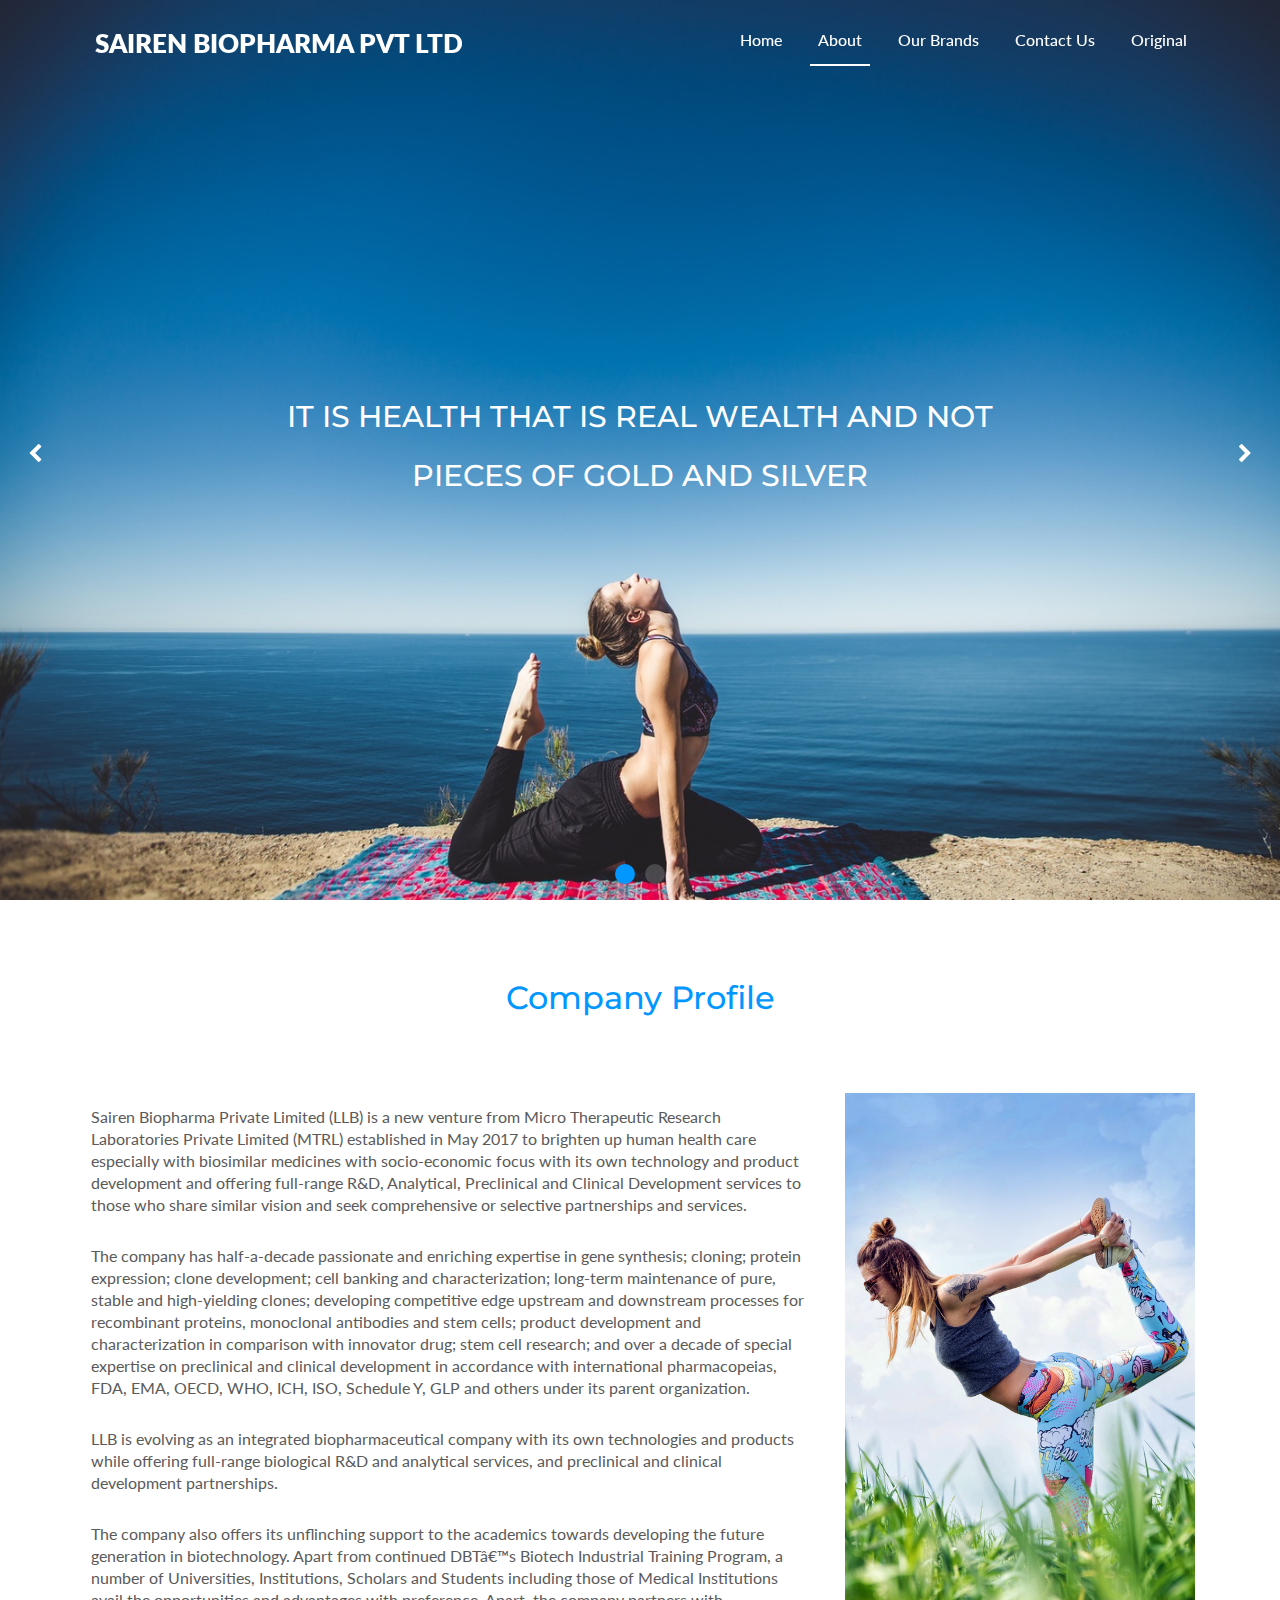
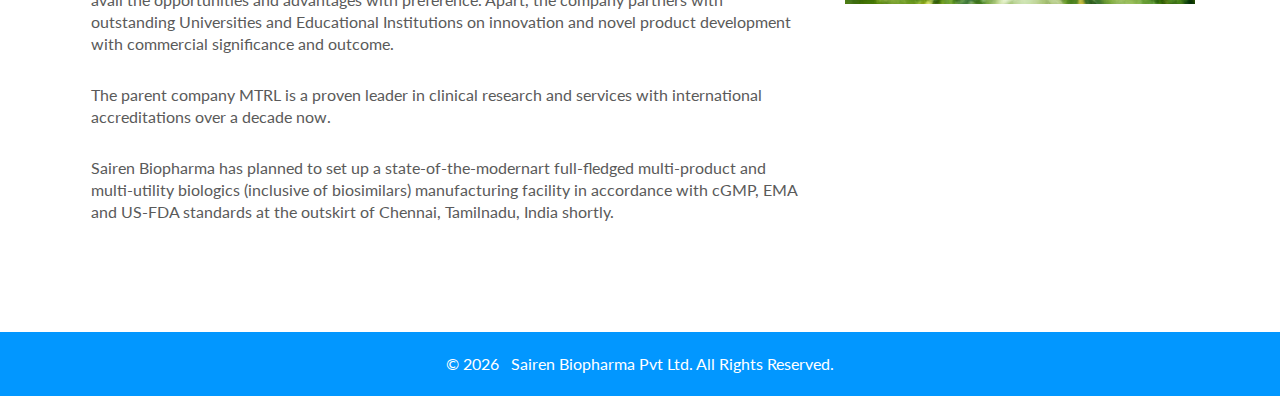
==== about.html @ 11c5c4e4 "First commit" ====
<!DOCTYPE html>
<html lang="en">

<head>
  <!-- <meta charset="utf-8">
  <meta http-equiv="X-UA-Compatible" content="IE=edge">
  <meta name="viewport" content="width=device-width, initial-scale=1, shrink-to-fit=no"> -->
  <!-- The above 3 meta tags *must* come first in the head; any other head content must come *after* these tags -->
  <!-- <meta name="description" content="">
  <meta name="author" content=""> -->
  <link rel="icon" href=" ">
  <title>Fitness - Free Bootstrap 4 Template</title>

  <!-- Bootstrap core CSS -->
  <link href="css/bootstrap.min.css" rel="stylesheet">
  <!-- Custom styles for this template -->
  <link href="css/custom.css" rel="stylesheet">

  <!-- Helper Styles -->
  <link href="css/loaders.css" rel="stylesheet">
  <link href="css/swiper.min.css" rel="stylesheet">
  <link rel="stylesheet" href="css/animate.min.css">
  <link rel="stylesheet" href="css/nivo-lightbox.css">
  <link rel="stylesheet" href="css/nivo_themes/default/default.css">
  <!-- Font Awesome Style -->
  <link href="https://maxcdn.bootstrapcdn.com/font-awesome/4.7.0/css/font-awesome.min.css" rel="stylesheet" integrity="sha384-wvfXpqpZZVQGK6TAh5PVlGOfQNHSoD2xbE+QkPxCAFlNEevoEH3Sl0sibVcOQVnN"
    crossorigin="anonymous">
</head>

<body>
  <div class="loader loader-bg">
    <div class="loader-inner ball-clip-rotate-pulse">
      <div></div>
      <div></div>
    </div>
  </div>

  <!-- Top Navigation -->
  <nav class="navbar navbar-toggleable-md mb-4 top-bar navbar-static-top sps sps--abv">
    <div class="container">
      <button class="navbar-toggler navbar-toggler-right" type="button" data-toggle="collapse" data-target="#navbarCollapse1"
        aria-controls="navbarCollapse" aria-expanded="false" aria-label="Toggle navigation">
        <span class="navbar-toggler-icon"></span>
      </button>
      <a class="navbar-brand" href="#">Sairen Biopharma Pvt Ltd
        <!-- <span>out</span> -->
      </a>
      <div class="collapse navbar-collapse" id="navbarCollapse1">
        <ul class="navbar-nav ml-auto">
          <li class="nav-item"> <a class="nav-link" href="index.html">Home <span class="sr-only">(current)</span></a>
          </li>
          <li class="nav-item active"> <a class="nav-link" href="#about">About</a> </li>
          <li class="nav-item"> <a class="nav-link" href="ourbrands.html">Our Brands</a> </li>
          <li class="nav-item"> <a class="nav-link" href="contactus.html">Contact Us</a> </li>
          <!-- <li class="nav-item"> <a class="nav-link" href="#gallery">Image Gallery</a> </li> -->
          <li class="nav-item"> <a class="nav-link" href="original.html">Original</a> </li>
        </ul>
      </div>
    </div>
  </nav>


  <!-- Swiper Silder
    ================================================== -->
  <!-- Slider main container -->
  <div class="swiper-container main-slider" id="about">
    <div class="swiper-wrapper">
      <div class="swiper-slide slider-bg-position" style="background:url('img/1.jpg')" data-hash="slide1">
        <h2>It is health that is real wealth and not pieces of gold and silver</h2>
      </div>
      <div class="swiper-slide slider-bg-position" style="background:url('img/3.jpg')" data-hash="slide2">
        <h2>Happiness is nothing more than good health and a bad memory</h2>
      </div>
    </div>
    <!-- Add Pagination -->
    <div class="swiper-pagination"></div>
    <!-- Add Navigation -->
    <div class="swiper-button-prev"><i class="fa fa-chevron-left"></i></div>
    <div class="swiper-button-next"><i class="fa fa-chevron-right"></i></div>
  </div>

  <!-- Benefits
    ================================================== -->
  <section class="service-sec" id="benefits">
    <div class="container">
      <div class="row">
        <div class="col-md-12">
          <div class="heading text-md-center text-xs-center">
            <h2>
              <!-- <small>Benefits of Exercise</small> -->
              Company Profile
            </h2>
          </div>
        </div>
        <div class="col-md-8">
          <div class="row">
            <!--  <div class="col-md-6 text-sm-center service-block"> <i class="fa fa-plus" aria-hidden="true"></i>
              <h3>Better Sleep</h3>
              <p>Never in all their history have men been able truly to conceive of the world as one: a single sphere,
                a globe, having the qualities of a globe.</p>
            </div>
            <div class="col-md-6 text-sm-center service-block"> <i class="fa fa-leaf" aria-hidden="true"></i>
              <h3>Reduces Weight</h3>
              <p>Never in all their history have men been able truly to conceive of the world as one: a single sphere,
                a globe, having the qualities of a globe.</p>
            </div>
            <div class="col-md-6 text-sm-center service-block"> <i class="fa fa-leaf" aria-hidden="true"></i>
              <h3>Improves Mood</h3>
              <p>Never in all their history have men been able truly to conceive of the world as one: a single sphere,
                a globe, having the qualities of a globe.</p>
            </div>
            <div class="col-md-6 text-sm-center service-block"> <i class="fa fa-bell" aria-hidden="true"></i>
              <h3>Boosts Energy</h3>
              <p>Never in all their history have men been able truly to conceive of the world as one: a single sphere,
                a globe, having the qualities of a globe.</p>
            </div> -->
            <p>Sairen Biopharma Private Limited (LLB) is a new venture from Micro Therapeutic Research Laboratories
              Private
              Limited (MTRL) established in May 2017 to brighten up human health care especially with biosimilar
              medicines
              with socio-economic focus with its own technology and product development and offering full-range R&D,
              Analytical, Preclinical and Clinical Development services to those who share similar vision and seek
              comprehensive or selective partnerships and services.
            </p>
            <p>
              The company has half-a-decade passionate and enriching expertise in gene synthesis; cloning; protein
              expression; clone development; cell banking and characterization; long-term maintenance of pure, stable
              and
              high-yielding clones; developing competitive edge upstream and downstream processes for recombinant
              proteins,
              monoclonal antibodies and stem cells; product development and characterization in comparison with
              innovator
              drug; stem cell research; and over a decade of special expertise on preclinical and clinical development
              in
              accordance with international pharmacopeias, FDA, EMA, OECD, WHO, ICH, ISO, Schedule Y, GLP and others
              under
              its parent organization.
            </p>
            <p>
              LLB is evolving as an integrated biopharmaceutical company with its own technologies and products while
              offering full-range biological R&D and analytical services, and preclinical and clinical development
              partnerships.
            </p>
            <p>
              The company also offers its unflinching support to the academics towards developing the future generation
              in biotechnology. Apart from continued DBT’s Biotech Industrial Training Program, a number of
              Universities, Institutions, Scholars and Students including those of Medical Institutions avail the
              opportunities and advantages with preference. Apart, the company partners with outstanding Universities
              and Educational Institutions on innovation and novel product development with commercial significance and
              outcome.
            </p>
            <p>
              The parent company MTRL is a proven leader in clinical research and services with international
              accreditations over a decade now.
            </p>
            <p>
              Sairen Biopharma has planned to set up a state-of-the-modernart full-fledged multi-product and
              multi-utility biologics (inclusive of biosimilars) manufacturing facility in accordance with cGMP, EMA
              and US-FDA standards at the outskirt of Chennai, Tamilnadu, India shortly.
            </p>
          </div>
        </div>
        <div class="col-md-4"> <img src="img/side-01.jpg" class="img-fluid" /> </div>
      </div>
      <!-- /.row -->
    </div>
  </section>

  <footer style="margin: 1% 0% 0% 0%">
    <div class="container">
      <div class="row">
        <div class="col-md-12">
          <div class="text-md-center text-xs-center">
            &copy;
            <script type="text/javascript">document.write(new Date().getFullYear());</script> <a target="_blank" rel="nofollow"
              href="#"></a> &nbsp;&nbsp;Sairen Biopharma Pvt Ltd. All Rights Reserved.
            <!-- <div class="col-sm-6 col-md-3 pull-right text-xs-right">Created with <i class="fa fa-heart"></i></div> -->
          </div>
        </div>
      </div>
    </div>
  </footer>

  <!-- Bootstrap core JavaScript
    ================================================== -->
  <!-- Placed at the end of the document so the pages load faster -->
  <script src="js/jquery.min.js"></script>
  <script src="js/bootstrap.min.js"></script>
  <script src="js/scrollPosStyler.js"></script>
  <script src="js/swiper.min.js"></script>
  <script src="js/isotope.min.js"></script>
  <script src="js/nivo-lightbox.min.js"></script>
  <script src="js/wow.min.js"></script>
  <script src="js/core.js"></script>

  <!-- IE10 viewport hack for Surface/desktop Windows 8 bug -->
  <script src="../../assets/js/ie10-viewport-bug-workaround.js"></script>
</body>

</html>
---- css/custom.css ----
@import url('https://fonts.googleapis.com/css?family=Montserrat:400,700');
@import url('https://fonts.googleapis.com/css?family=Lato:300,400,700');
/* GLOBAL STYLES
-------------------------------------------------- */
/* Padding below the footer and lighter body text */

body {
	color: #5a5a5a;
	font-family: 'Lato', sans-serif;
}
h1, h2, h3, h4, h5 {
	font-family: 'Montserrat', sans-serif;
}
.parallax-section {
	background-attachment: fixed!important;
}
.btn-capsul {
	border-radius: 30px;
}
.btn-aqua {
	background: #0297FF;
	color: #fff;
}
.btn-aqua:hover {
	background: #10629b;
	color: #fff;
}
.btn-dark-blue {
	background: #0C242E;
	color: #fff;
}
.btn-dark-blue:hover {
	background: #063d28;
	color: #fff;
}
.btn-transparent-white {
	border: 2px solid #fff;
	color: #fff;
}
.btn-transparent-white:hover, .btn-transparent-white:focus {
	background: #fff;
	color: #0297FF
}
.relative-box {
	position: relative
}
section {
	float: left;
	width: 100%;
	padding: 80px 0;
}
/* Loader
-------------------------------------------------- */

.loaders {
	width: 100%;
	box-sizing: border-box;
	display: flex;
	flex: 0 1 auto;
	flex-direction: row;
	flex-wrap: wrap;
}
.loaders .loader {
	box-sizing: border-box;
	display: flex;
	flex: 0 1 auto;
	flex-direction: column;
	flex-grow: 1;
	flex-shrink: 0;
	flex-basis: 25%;
	max-width: 25%;
	height: 200px;
	align-items: center;
	justify-content: center;
}
.loader {
	display: table;
	height: 100%;
	position: fixed;
	width: 100%;
	z-index: 1200;
}
.loader-bg {
	background: #0297FF;
}
.loader-inner {
	display: table-cell;
	text-align: center;
	vertical-align: middle;
}

.loader .ball-clip-rotate-pulse {
    left: 50%;
    position: absolute;
    top: 50%;
}
/* TOP HEADER
-------------------------------------------------- */


.navbar.top-bar {
	border-radius: 0;
	padding: 16px 0;
	z-index: 16;
}
.navbar-toggler {
	border: 1px solid #fff;
	color: #fff;
	position: absolute;
	right: 21px;
}
.sps {
	padding: 1em .5em;
	position: fixed;
	top: 0;
	left: 0;
	transition: all 0.25s ease;
	width: 100%;
}
.sps--abv {
	background-color: transparent;
	color: #000;
}
.sps--blw {
	background-color: #fff;
	color: #fff;
}
.top-bar a.navbar-brand {
	color: #fff;
	font-size: 26px;
	font-weight: 800;
	padding: 5px 0 0 10px;
	text-transform: uppercase;
}
.sps--blw.top-bar a.navbar-brand {
	/* color: #000; */
	color:  rgb(12,36,46);
}
.top-bar a.navbar-brand span {
	color: #0297ff;
}
.top-bar .nav-link {
	color: #fff;
	font-size: 16px;
	font-weight: 500;
	padding: 12px 18px;
    margin-left: 20px;
}
.sps--blw.top-bar .nav-link {
	color: #000
}
.top-bar .navbar-nav .nav-item {
	margin: 0
}

.top-bar .navbar-collapse.show .navbar-nav .nav-item {
	background: rgb(12,36,46);
}
.top-bar .nav-link:hover, .top-bar .nav-item.active a {
	color: #fff;
	border-bottom: 2px solid #fff;
	border-radius: 0;
}
.sps--blw.top-bar .nav-link:hover, .sps--blw.top-bar .nav-item.active a {
	color: #0297ff;
	border-bottom: none;
	border-radius: 0;
}
/* CUSTOMIZE THE CAROUSEL
-------------------------------------------------- */

/*Swiper*/
.swiper-container {
	width: 100%;
	height: 100vh;
}
.swiper-slide {
	text-align: center;
	font-size: 18px;
	background: #fff;
	/* Center slide text vertically */
	display: -webkit-box;
	display: -ms-flexbox;
	display: -webkit-flex;
	display: flex;
	-webkit-box-pack: center;
	-ms-flex-pack: center;
	-webkit-justify-content: center;
	justify-content: center;
	-webkit-box-align: center;
	-ms-flex-align: center;
	-webkit-align-items: center;
	align-items: center;
}
.main-slider .slider-bg-position {
	background-size: cover!important;
	background-position: center center!important;
}
.main-slider .swiper-button-prev, .main-slider .swiper-button-next {
	background-image: none!important;
	color: #fff;
	width: 50px;
	height: 50px;
	/* border: 1px solid #fff; */
	text-align: center;
	line-height: 50px;
	font-size: 20px;
}
.main-slider h2 {
	color: #fff;
	font-size: 30px;
	line-height: 59px;
	padding: 0 19%;
	text-transform: uppercase;
}
.main-slider .swiper-pagination-bullet {
	width: 20px;
	height: 20px;
	background: rgba(255,255,255,0.9)
}
.main-slider .swiper-pagination-bullet-active {
	background: #0297ff
}
/* SERVICE SECTION
-------------------------------------------------- */

.service-sec .heading {
	float: left;
	width: 100%;
	margin-bottom: 70px;
}
.service-sec h2 {
	display: block;
	text-transform: capitalize;
	/* font-weight: 600; */
	color: #0297FF;
	font-size: 32px;
}
.service-sec h2 small {
	color: #222;
	display: block;
	font-size: 22px;
	margin-bottom: 18px;
}
.service-sec i {
	border: 1px solid #0297FF;
	border-radius: 2px;
	font-size: 25px;
	padding: 12px 0;
	width: 52px;
	color: #0297FF;
	margin-bottom: 20px
}
.service-sec h3 {
	font-size: 23px;
	font-weight: 600;
}
.service-sec p {
	line-height: 22px;
	margin-top: 13px;
	padding: 0 21px;
}
.service-sec .service-block {
	margin-top: 30px;
    text-align: center;
}
/* ABOUT SECTION
-------------------------------------------------- */
.about-sec {
	background: url('../img/para-01.jpg') no-repeat center center;
	background-size: cover;
	color: #fff;
	position: relative;
}
.about-sec:before {
	content: ' ';
	position: absolute;
	width: 100%;
	height: 100%;
	background: rgba(22,122,192,0.8);
	top: 0;
	left: 0
}
.about-sec h2 {
	font-size: 55px;
	font-weight: 800;
	margin-top: 25%;
}
.about-sec h2 small {
	display: block;
	font-size: 24px;
	margin-bottom: 15px;
	padding-left: 10px;
}
.about-sec p {
	font-size: 16px;
}
/* BLOG SECTION
-------------------------------------------------- */
.blog-sec .blog-box {
	text-align: center;
}
.blog-sec .heading {
	float: left;
	width: 100%;
	margin-bottom: 70px;
}
.blog-sec h2 {
	display: block;
	text-transform: capitalize;
	font-weight: 600;
	color: #0297FF;
	font-size: 32px;
}
.blog-sec h2 small {
	color: #222;
	display: block;
	font-size: 22px;
	margin-bottom: 18px;
}
.blog-sec h3 small {
	display: block;
	color: #0297FF;
	margin-bottom: 15px;
}
.blog-sec h3 a {
	color: #333;
	font-size: 22px;
}
.blog-sec h3 a:hover {
	color: #0297FF;
	text-decoration: none;
}
.blog-sec .blog-image-block {
	margin-bottom: 40px;
}
.blog-sec .blog-image-block img {
	border-radius: 5px;
}
/*-------------- Video section  --------------*/
.video-sec {
	background: url('../img/video-bg.jpg') 50% 0 repeat-y fixed;
	-webkit-background-size: cover;
	background-size: cover;
	background-position: center center;
	text-align: center;
	position: relative;
	color: #fff;
}
.video-sec .overlay {
	background: rgba(03,03,03,0.6);
	width: 100%;
	height: 100%;
	position: absolute;
	top: 0;
}
.video-sec h2 {
	color: #ffffff;
	padding-top: 20px;
	padding-bottom: 16px;
}
.video-sec small {
	color: #fff;
	display: block;
	margin-top: 10px;
	font-family: 'Lato', sans-serif;
	font-size: 18px;
}
.video-sec .fa {
	position: relative;
	border: 2px solid #ffffff;
	border-radius: 100px;
	color: #ffffff;
	font-size: 28px;
	width: 80px;
	height: 80px;
	line-height: 80px;
	text-align: center;
	vertical-align: middle;
	margin-top: 22px;
}
/*-------------- Gallery section  --------------*/

.gallery-sec .heading {
	float: left;
	width: 100%;
	margin-bottom: 40px;
}
.gallery-sec h2 {
	display: block;
	text-transform: capitalize;
	font-weight: 600;
	color: #0297FF;
	font-size: 32px;
}
.gallery-sec h2 small {
	color: #222;
	display: block;<p>
            <a href="#" class="btn btn-transparent-white btn-capsul fa fa-facebook">
            </a>
            <a href="#" class="btn btn-transparent-white btn-capsul fa fa-whatsapp">
            </a>
            <a href="#" class="btn btn-transparent-white btn-capsul fa fa-twitter">
            </a>
            <a href="#" class="btn btn-transparent-white btn-capsul fa fa-google-plus">
            </a>
            <a href="#" class="btn btn-transparent-white btn-capsul fa fa-instagram">
            </a>
          </p>
	font-size: 22px<p>
            <a href="#" class="btn btn-transparent-white btn-capsul fa fa-facebook">
            </a>
            <a href="#" class="btn btn-transparent-white btn-capsul fa fa-whatsapp">
            </a>
            <a href="#" class="btn btn-transparent-white btn-capsul fa fa-twitter">
            </a>
            <a href="#" class="btn btn-transparent-white btn-capsul fa fa-google-plus">
            </a>
            <a href="#" class="btn btn-transparent-white btn-capsul fa fa-instagram">
            </a>
          </p>
	margin-bottom: <p>
            <a href="#" class="btn btn-transparent-white btn-capsul fa fa-facebook">
            </a>
            <a href="#" class="btn btn-transparent-white btn-capsul fa fa-whatsapp">
            </a>
            <a href="#" class="btn btn-transparent-white btn-capsul fa fa-twitter">
            </a>
            <a href="#" class="btn btn-transparent-white btn-capsul fa fa-google-plus">
            </a>
            <a href="#" class="btn btn-transparent-white btn-capsul fa fa-instagram">
            </a>
          </p>
}
.gallery-sec .galle<p>
            <a href="#" class="btn btn-transparent-white btn-capsul fa fa-facebook">
            </a>
            <a href="#" class="btn btn-transparent-white btn-capsul fa fa-whatsapp">
            </a>
            <a href="#" class="btn btn-transparent-white btn-capsul fa fa-twitter">
            </a>
            <a href="#" class="btn btn-transparent-white btn-capsul fa fa-google-plus">
            </a>
            <a href="#" class="btn btn-transparent-white btn-capsul fa fa-instagram">
            </a>
          </p>
	position: relat<p>
            <a href="#" class="btn btn-transparent-white btn-capsul fa fa-facebook">
            </a>
            <a href="#" class="btn btn-transparent-white btn-capsul fa fa-whatsapp">
            </a>
            <a href="#" class="btn btn-transparent-white btn-capsul fa fa-twitter">
            </a>
            <a href="#" class="btn btn-transparent-white btn-capsul fa fa-google-plus">
            </a>
            <a href="#" class="btn btn-transparent-white btn-capsul fa fa-instagram">
            </a>
          </p>
	overflow: hidde<p>
            <a href="#" class="btn btn-transparent-white btn-capsul fa fa-facebook">
            </a>
            <a href="#" class="btn btn-transparent-white btn-capsul fa fa-whatsapp">
            </a>
            <a href="#" class="btn btn-transparent-white btn-capsul fa fa-twitter">
            </a>
            <a href="#" class="btn btn-transparent-white btn-capsul fa fa-google-plus">
            </a>
            <a href="#" class="btn btn-transparent-white btn-capsul fa fa-instagram">
            </a>
          </p>
	margin: 0;
}
.gallery-sec .galle<p>
            <a href="#" class="btn btn-transparent-white btn-capsul fa fa-facebook">
            </a>
            <a href="#" class="btn btn-transparent-white btn-capsul fa fa-whatsapp">
            </a>
            <a href="#" class="btn btn-transparent-white btn-capsul fa fa-twitter">
            </a>
            <a href="#" class="btn btn-transparent-white btn-capsul fa fa-google-plus">
            </a>
            <a href="#" class="btn btn-transparent-white btn-capsul fa fa-instagram">
            </a>
          </p>
	background: #02<p>
            <a href="#" class="btn btn-transparent-white btn-capsul fa fa-facebook">
            </a>
            <a href="#" class="btn btn-transparent-white btn-capsul fa fa-whatsapp">
            </a>
            <a href="#" class="btn btn-transparent-white btn-capsul fa fa-twitter">
            </a>
            <a href="#" class="btn btn-transparent-white btn-capsul fa fa-google-plus">
            </a>
            <a href="#" class="btn btn-transparent-white btn-capsul fa fa-instagram">
            </a>
          </p>
	position: absol<p>
            <a href="#" class="btn btn-transparent-white btn-capsul fa fa-facebook">
            </a>
            <a href="#" class="btn btn-transparent-white btn-capsul fa fa-whatsapp">
            </a>
            <a href="#" class="btn btn-transparent-white btn-capsul fa fa-twitter">
            </a>
            <a href="#" class="btn btn-transparent-white btn-capsul fa fa-google-plus">
            </a>
            <a href="#" class="btn btn-transparent-white btn-capsul fa fa-instagram">
            </a>
          </p>
	top: 0;
	right: 0;
	bottom: 0;
	left: 0;
	width: 100%;
	height: 100%;
	opacity: 0;
	-webkit-transit<p>
            <a href="#" class="btn btn-transparent-white btn-capsul fa fa-facebook">
            </a>
            <a href="#" class="btn btn-transparent-white btn-capsul fa fa-whatsapp">
            </a>
            <a href="#" class="btn btn-transparent-white btn-capsul fa fa-twitter">
            </a>
            <a href="#" class="btn btn-transparent-white btn-capsul fa fa-google-plus">
            </a>
            <a href="#" class="btn btn-transparent-white btn-capsul fa fa-instagram">
            </a>
          </p>
	transition: all 0.4s ease-in-out;
}
.gallery-sec .gallery-thumb:hover .gallery-overlay {
	opacity: 0.9;
}
.gallery-sec .gallery-thumb .gallery-overlay .gallery-item {
	text-align: center;
	position: absolute;
	top: 50%;
	left: 50%;
	-webkit-transform: translate(-50%, -50%);
	-ms-transform: translate(-50%, -50%);
	transform: translate(-50%, -50%);
}
.gallery-sec .gallery-thumb .fa {
	background: #ffffff;
	border-radius: 100%;
	font-size: 24px;
	color: #222;
	width: 60px;
	height: 60px;
	line-height: 60px;
	text-align: center;
	vertical-align: middle;
}
/*--------------filter css--------------*/
.filter-wrapper {
	width: 100%;
	margin-bottom: 42px;
	overflow: hidden;
}
.filter-wrapper li {
	display: inline-block;
	margin: 4px;
}
.filter-wrapper li a {
	color: #222;
	font-size: 18px;
	font-weight: 600;
	padding: 8px 17px;
	margin-right: 2px;
	margin-left: 2px;
	display: block;
	text-decoration: none;
	-webkit-transition: all 0.5s ease-in-out;
	transition: all 0.5s ease-in-out;
	border-bottom: 2px solid #fff;
}
.filter-wrapper li a:hover, .filter-wrapper li a:focus {
	color: #0297FF;
	border-bottom: 2px solid #0297FF;
}
/*--------------isotope box css--------------*/
.iso-box-section {
	width: 100%;
}
.iso-box-wrapper {
	width: 100%;
	padding: 0;
	clear: both;
	position: relative;
}
.iso-box {
	position: relative;
	min-height: 50px;
	float: left;
	overflow: hidden;
	margin-bottom: 30px;
}
.iso-box > a {
	display: block;
	width: 100%;
	height: 100%;
	overflow: hidden;
}
.fluid-img {
	width: 100%;
	display: block;
}
/* CALL TO ACTION
-------------------------------------------------- */
.cta-block {
	background: url("../img/cta-bg.jpg") repeat;
	padding: 30px 0;
	color: #fff;
	text-transform: capitalize
}
.cta-block h4 {
	margin-bottom: 10px;
	font-weight: 700;
	font-size: 28px;
}
.cta-block p {
	margin-bottom: 0;
	font-size: 18px;
}
/* ABOUT SECTION
-------------------------------------------------- */

.about-home-block h2 {
	color: #4c4c4c;
	font-size: 38px;
	margin: 35px 0 10px;
	text-transform: capitalize;
}
.about-home-block h2 small {
	color: #01BF86;
	display: block;
	text-transform: uppercase;
	font-size: 28px;
}
.about-home-block .lead {
	font-size: 18px;
	line-height: 28px;
}
/* PRICE SECTION
-------------------------------------------------- */

.price-sec h2 {
	color: #4c4c4c;
	font-weight: 600;
	text-transform: capitalize;
	text-align: center;
}
.price-sec h2 small {
	color: #01BF86;
	display: block;
	line-height: 27px;
	margin-top: 10px;
}
.price-sec .plan-block {
	border: 2px solid #01BF86;
	color: #01BF86;
	float: left;
	padding: 60px 0;
	text-align: center;
	width: 100%;
	margin-top: 90px;
	border-radius: 10px;
}
.price-sec .plan-block.middle {
	margin-top: 70px;
	padding: 80px 0
}
.price-sec .plan-block .heading, .price-sec .plan-block .heading > span, .price-sec .plan-block .detail-sec {
	float: left;
	width: 100%;
}
.price-sec .plan-block .detail-sec ul {
	padding: 0;
	list-style: none;
}
.price-sec .heading .price {
	font-size: 36px;
	font-weight: 700;
	background: #01bf86 none repeat scroll 0 0;
	color: #fff;
}
.price-sec .heading .price b {
	font-weight: 400;
}
.price-sec .heading .plan-type {
	font-size: 24px;
	font-weight: 600;
	text-transform: uppercase;
}
.price-sec .heading .duration {
	margin: 5px 0 20px;
}
.price-sec .plan-block .detail-sec ul {
	list-style: outside none none;
	margin: 0 auto 50px;
	padding: 0;
	text-align: left;
	width: 50%;
}
.price-sec .plan-block .detail-sec li {
	font-size: 18px;
	margin: 20px 0;
	text-align: center
}
.price-sec .plan-block .detail-sec i {
	margin-right: 10px;
	margin-top: 3px;
}
.price-sec .btn {
	padding-left: 50px;
	padding-right: 50px;
}
/* QA SECTION
-------------------------------------------------- */
.qa-section {
	background: url(../img/section-bg-white.jpg) no-repeat 0 bottom #f5f5f5;
	background-size: cover;
}
.qa-section h2 {
	color: #4c4c4c;
	font-weight: 600;
	text-transform: capitalize;
	text-align: center;
	margin-bottom: 50px;
}
.qa-section h2 small {
	color: #01BF86;
	display: block;
	line-height: 27px;
	margin-top: 10px;
}
.qa-section .card-header h5 a.collapsed {
	color: #01BF86;
}
.qa-section .card-header h5 a {
	color: #01BF86;
	;
	font-weight: 500;
	font-size: 25px;
}
.qa-section .card-header h5 a:hover, .qa-section .card-header h5 a:focus {
	text-decoration: none;
}
.qa-section .card-header {
	background: #0C242E
}
/* TESTIMONIAL SECTION
-------------------------------------------------- */

.testimonial-sec {
	background: #01BF86;
}
.testimonial-sec h2 {
	display: block;
	text-transform: capitalize;
	font-weight: 600;
	color: #fff;
	margin-bottom: 50px;
}
.testimonial-sec h2 small {
	display: block;
	font-size: 24px;
	margin-top: 10px;
}
.testimonial-sec .card {
	background: #fff;
	border: none;
	padding-top: 30px;
	border-radius: 16px;
	box-shadow: 4px 4px 0 rgba(0, 0, 0, 0.2);
}
.testimonial-sec .card img {
	border-radius: 50%;
	width: 150px;
	border: 7px solid #01BF86
}
.testimonial-sec .card h3 {
	color: #01BF86
}
.testimonial-sec .card h3 small {
	display: block;
	font-family: 'Source Sans Pro', sans-serif;
	text-transform: uppercase;
	color: #4c4c4c;
	font-size: 17px;
	margin-top: 5px;
}
.testimonial-sec .card .card-text {
	font-style: italic;
	padding: 0 20px
}
/* CONTACT SECTION
-------------------------------------------------- */
.contact-sec {
	background: url(../img/contact-bg.jpg) no-repeat 0 bottom;
	background-size: cover;
}
.contact-sec h2 {
	color: #fff;
	font-weight: 600;
	text-transform: capitalize;
	text-align: center;
	margin-bottom: 50px;
}
.contact-sec h2 small {
	color: #fff;
	display: block;
	line-height: 27px;
	margin-top: 10px;
}
.contact-sec label {
	color: #fff;
}
.contact-sec input[type="text"], .contact-sec input[type="email"] {
	border-radius: 0px;
}
.contact-sec textarea {
	border-radius: 0;
	height: 50px;
}
.contact-sec .action-block {
	margin-top: 40px;
}
.contact-sec .action-block a.btn {
	padding-left: 35px;
	padding-right: 35px;
	text-transform: uppercase;
	font-weight: 600
}
.contact-sec .form-control {
	background: transparent;
	border-bottom: 1px solid #fff;
	border-top: none;
	border-left: none;
	border-right: none;
	color: #fff;
	padding-left: 0
}
footer {
	float: left;
	background: #0297FF;
	width: 100%;
	color: #fff;
	padding: 20px 0
}
footer ul {
	list-style: none;
	padding-left: 0
}
footer h2 {
	font-size: 20px;
	font-weight: 600;
}
footer li a {
	color: #fff;
	float: left;
	padding-bottom: 15px;
	width: 100%;
}
footer .copy-footer {
	border-top: 1px solid #fff;
	padding-top: 20px;
	margin-top: 10px;
}


/* RESPONSIVE CSS
-------------------------------------------------- */

@media (min-width: 40em) {
/* Bump up size of carousel content */
.carousel-caption p {
	margin-bottom: 1.25rem;
	line-height: 1.4;
}
.featurette-heading {
	font-size: 50px;
}
}
 @media (min-width: 62em) {
.featurette-heading {
	margin-top: 7rem;
}
}
 @media (max-width: 767px) {
.carousel-caption {
	top: 25%
}
.carousel {
	height: 100vh
}
.carousel-caption h1 {
	font-size: 29px;
}
.top-bar .navbar-nav {
	width: 100%;
	background: #0C242E;
	margin-top: 20px;
}
.collapsing {
	transition-duration: 0s;
	overflow: none;
}
.carousel-caption {
	top: 20%
}
.carousel {
	height: 100vh
}
}
 @media (max-width: 543px) {
.carousel-caption {
	left: 2%;
	top: 25%;
	width: 96%;
}
     .main-slider h2 {
    color: #fff;
    font-size: 25px;
         line-height: 39px;}
}


/* custome */
.socialicon {
	padding: 1px
}
.socialicon .socialcircle{
	padding: 15px;
	font-size: 20px;
	width: 30px;
	text-align: center;
  text-decoration: none;
  margin: 5px 2px;
  border-radius: 50%;
  border: 2px solid #fff;
  color: #fff;
}
/* .socialicon {
} */
.socialicon:hover, .socialicon:focus {
	background: #fff;
	color: #0297FF
}
---- css/loaders.css ----
/**
 * Copyright (c) 2016 Connor Atherton
 *
 * All animations must live in their own file
 * in the animations directory and be included
 * here.
 *
 */
/**
 * Styles shared by multiple animations
 */
/**
 * Dots
 */
@-webkit-keyframes scale {
  0% {
    -webkit-transform: scale(1);
            transform: scale(1);
    opacity: 1; }
  45% {
    -webkit-transform: scale(0.1);
            transform: scale(0.1);
    opacity: 0.7; }
  80% {
    -webkit-transform: scale(1);
            transform: scale(1);
    opacity: 1; } }
@keyframes scale {
  0% {
    -webkit-transform: scale(1);
            transform: scale(1);
    opacity: 1; }
  45% {
    -webkit-transform: scale(0.1);
            transform: scale(0.1);
    opacity: 0.7; }
  80% {
    -webkit-transform: scale(1);
            transform: scale(1);
    opacity: 1; } }

.ball-pulse > div:nth-child(1) {
  -webkit-animation: scale 0.75s -0.24s infinite cubic-bezier(0.2, 0.68, 0.18, 1.08);
          animation: scale 0.75s -0.24s infinite cubic-bezier(0.2, 0.68, 0.18, 1.08); }

.ball-pulse > div:nth-child(2) {
  -webkit-animation: scale 0.75s -0.12s infinite cubic-bezier(0.2, 0.68, 0.18, 1.08);
          animation: scale 0.75s -0.12s infinite cubic-bezier(0.2, 0.68, 0.18, 1.08); }

.ball-pulse > div:nth-child(3) {
  -webkit-animation: scale 0.75s 0s infinite cubic-bezier(0.2, 0.68, 0.18, 1.08);
          animation: scale 0.75s 0s infinite cubic-bezier(0.2, 0.68, 0.18, 1.08); }

.ball-pulse > div {
  background-color: #74D400;
  width: 15px;
  height: 15px;
  border-radius: 100%;
  margin: 2px;
  -webkit-animation-fill-mode: both;
          animation-fill-mode: both;
  display: inline-block; }

@-webkit-keyframes ball-pulse-sync {
  33% {
    -webkit-transform: translateY(10px);
            transform: translateY(10px); }
  66% {
    -webkit-transform: translateY(-10px);
            transform: translateY(-10px); }
  100% {
    -webkit-transform: translateY(0);
            transform: translateY(0); } }

@keyframes ball-pulse-sync {
  33% {
    -webkit-transform: translateY(10px);
            transform: translateY(10px); }
  66% {
    -webkit-transform: translateY(-10px);
            transform: translateY(-10px); }
  100% {
    -webkit-transform: translateY(0);
            transform: translateY(0); } }

.ball-pulse-sync > div:nth-child(1) {
  -webkit-animation: ball-pulse-sync 0.6s -0.14s infinite ease-in-out;
          animation: ball-pulse-sync 0.6s -0.14s infinite ease-in-out; }

.ball-pulse-sync > div:nth-child(2) {
  -webkit-animation: ball-pulse-sync 0.6s -0.07s infinite ease-in-out;
          animation: ball-pulse-sync 0.6s -0.07s infinite ease-in-out; }

.ball-pulse-sync > div:nth-child(3) {
  -webkit-animation: ball-pulse-sync 0.6s 0s infinite ease-in-out;
          animation: ball-pulse-sync 0.6s 0s infinite ease-in-out; }

.ball-pulse-sync > div {
  background-color: #fff;
  width: 15px;
  height: 15px;
  border-radius: 100%;
  margin: 2px;
  -webkit-animation-fill-mode: both;
          animation-fill-mode: both;
  display: inline-block; }

@-webkit-keyframes ball-scale {
  0% {
    -webkit-transform: scale(0);
            transform: scale(0); }
  100% {
    -webkit-transform: scale(1);
            transform: scale(1);
    opacity: 0; } }

@keyframes ball-scale {
  0% {
    -webkit-transform: scale(0);
            transform: scale(0); }
  100% {
    -webkit-transform: scale(1);
            transform: scale(1);
    opacity: 0; } }

.ball-scale > div {
  background-color: #fff;
  width: 15px;
  height: 15px;
  border-radius: 100%;
  margin: 2px;
  -webkit-animation-fill-mode: both;
          animation-fill-mode: both;
  display: inline-block;
  height: 60px;
  width: 60px;
  -webkit-animation: ball-scale 1s 0s ease-in-out infinite;
          animation: ball-scale 1s 0s ease-in-out infinite; }

@keyframes ball-scale {
  0% {
    -webkit-transform: scale(0);
            transform: scale(0); }
  100% {
    -webkit-transform: scale(1);
            transform: scale(1);
    opacity: 0; } }

.ball-scale > div {
  background-color: #fff;
  width: 15px;
  height: 15px;
  border-radius: 100%;
  margin: 2px;
  -webkit-animation-fill-mode: both;
          animation-fill-mode: both;
  display: inline-block;
  height: 60px;
  width: 60px;
  -webkit-animation: ball-scale 1s 0s ease-in-out infinite;
          animation: ball-scale 1s 0s ease-in-out infinite; }

.ball-scale-random {
  width: 37px;
  height: 40px; }
  .ball-scale-random > div {
    background-color: #fff;
    width: 15px;
    height: 15px;
    border-radius: 100%;
    margin: 2px;
    -webkit-animation-fill-mode: both;
            animation-fill-mode: both;
    position: absolute;
    display: inline-block;
    height: 30px;
    width: 30px;
    -webkit-animation: ball-scale 1s 0s ease-in-out infinite;
            animation: ball-scale 1s 0s ease-in-out infinite; }
    .ball-scale-random > div:nth-child(1) {
      margin-left: -7px;
      -webkit-animation: ball-scale 1s 0.2s ease-in-out infinite;
              animation: ball-scale 1s 0.2s ease-in-out infinite; }
    .ball-scale-random > div:nth-child(3) {
      margin-left: -2px;
      margin-top: 9px;
      -webkit-animation: ball-scale 1s 0.5s ease-in-out infinite;
              animation: ball-scale 1s 0.5s ease-in-out infinite; }

@-webkit-keyframes rotate {
  0% {
    -webkit-transform: rotate(0deg);
            transform: rotate(0deg); }
  50% {
    -webkit-transform: rotate(180deg);
            transform: rotate(180deg); }
  100% {
    -webkit-transform: rotate(360deg);
            transform: rotate(360deg); } }

@keyframes rotate {
  0% {
    -webkit-transform: rotate(0deg);
            transform: rotate(0deg); }
  50% {
    -webkit-transform: rotate(180deg);
            transform: rotate(180deg); }
  100% {
    -webkit-transform: rotate(360deg);
            transform: rotate(360deg); } }

.ball-rotate {
  position: relative; }
  .ball-rotate > div {
    background-color: #fff;
    width: 15px;
    height: 15px;
    border-radius: 100%;
    margin: 2px;
    -webkit-animation-fill-mode: both;
            animation-fill-mode: both;
    position: relative; }
    .ball-rotate > div:first-child {
      -webkit-animation: rotate 1s 0s cubic-bezier(0.7, -0.13, 0.22, 0.86) infinite;
              animation: rotate 1s 0s cubic-bezier(0.7, -0.13, 0.22, 0.86) infinite; }
    .ball-rotate > div:before, .ball-rotate > div:after {
      background-color: #fff;
      width: 15px;
      height: 15px;
      border-radius: 100%;
      margin: 2px;
      content: "";
      position: absolute;
      opacity: 0.8; }
    .ball-rotate > div:before {
      top: 0px;
      left: -28px; }
    .ball-rotate > div:after {
      top: 0px;
      left: 25px; }

@keyframes rotate {
  0% {
    -webkit-transform: rotate(0deg) scale(1);
            transform: rotate(0deg) scale(1); }
  50% {
    -webkit-transform: rotate(180deg) scale(0.6);
            transform: rotate(180deg) scale(0.6); }
  100% {
    -webkit-transform: rotate(360deg) scale(1);
            transform: rotate(360deg) scale(1); } }

.ball-clip-rotate > div {
  background-color: #fff;
  width: 15px;
  height: 15px;
  border-radius: 100%;
  margin: 2px;
  -webkit-animation-fill-mode: both;
          animation-fill-mode: both;
  border: 2px solid #fff;
  border-bottom-color: transparent;
  height: 25px;
  width: 25px;
  background: transparent !important;
  display: inline-block;
  -webkit-animation: rotate 0.75s 0s linear infinite;
          animation: rotate 0.75s 0s linear infinite; }

@keyframes rotate {
  0% {
    -webkit-transform: rotate(0deg) scale(1);
            transform: rotate(0deg) scale(1); }
  50% {
    -webkit-transform: rotate(180deg) scale(0.6);
            transform: rotate(180deg) scale(0.6); }
  100% {
    -webkit-transform: rotate(360deg) scale(1);
            transform: rotate(360deg) scale(1); } }

@keyframes scale {
  30% {
    -webkit-transform: scale(0.3);
            transform: scale(0.3); }
  100% {
    -webkit-transform: scale(1);
            transform: scale(1); } }

.ball-clip-rotate-pulse {
  position: relative;
  -webkit-transform: translateY(-15px);
      -ms-transform: translateY(-15px);
          transform: translateY(-15px); }
  .ball-clip-rotate-pulse > div {
    -webkit-animation-fill-mode: both;
            animation-fill-mode: both;
    position: absolute;
    top: 0px;
    left: 0px;
    border-radius: 100%; }
    .ball-clip-rotate-pulse > div:first-child {
      background: #fff;
      height: 16px;
      width: 16px;
      top: 7px;
      left: -7px;
      -webkit-animation: scale 1s 0s cubic-bezier(0.09, 0.57, 0.49, 0.9) infinite;
              animation: scale 1s 0s cubic-bezier(0.09, 0.57, 0.49, 0.9) infinite; }
    .ball-clip-rotate-pulse > div:last-child {
      position: absolute;
      border: 2px solid #fff;
      width: 30px;
      height: 30px;
      left: -16px;
      top: -2px;
      background: transparent;
      border: 2px solid;
      border-color: #fff transparent #fff transparent;
      -webkit-animation: rotate 1s 0s cubic-bezier(0.09, 0.57, 0.49, 0.9) infinite;
              animation: rotate 1s 0s cubic-bezier(0.09, 0.57, 0.49, 0.9) infinite;
      -webkit-animation-duration: 1s;
              animation-duration: 1s; }

@keyframes rotate {
  0% {
    -webkit-transform: rotate(0deg) scale(1);
            transform: rotate(0deg) scale(1); }
  50% {
    -webkit-transform: rotate(180deg) scale(0.6);
            transform: rotate(180deg) scale(0.6); }
  100% {
    -webkit-transform: rotate(360deg) scale(1);
            transform: rotate(360deg) scale(1); } }

.ball-clip-rotate-multiple {
  position: relative; }
  .ball-clip-rotate-multiple > div {
    -webkit-animation-fill-mode: both;
            animation-fill-mode: both;
    position: absolute;
    left: -20px;
    top: -20px;
    border: 2px solid #fff;
    border-bottom-color: transparent;
    border-top-color: transparent;
    border-radius: 100%;
    height: 35px;
    width: 35px;
    -webkit-animation: rotate 1s 0s ease-in-out infinite;
            animation: rotate 1s 0s ease-in-out infinite; }
    .ball-clip-rotate-multiple > div:last-child {
      display: inline-block;
      top: -10px;
      left: -10px;
      width: 15px;
      height: 15px;
      -webkit-animation-duration: 0.5s;
              animation-duration: 0.5s;
      border-color: #fff transparent #fff transparent;
      -webkit-animation-direction: reverse;
              animation-direction: reverse; }

@-webkit-keyframes ball-scale-ripple {
  0% {
    -webkit-transform: scale(0.1);
            transform: scale(0.1);
    opacity: 1; }
  70% {
    -webkit-transform: scale(1);
            transform: scale(1);
    opacity: 0.7; }
  100% {
    opacity: 0.0; } }

@keyframes ball-scale-ripple {
  0% {
    -webkit-transform: scale(0.1);
            transform: scale(0.1);
    opacity: 1; }
  70% {
    -webkit-transform: scale(1);
            transform: scale(1);
    opacity: 0.7; }
  100% {
    opacity: 0.0; } }

.ball-scale-ripple > div {
  -webkit-animation-fill-mode: both;
          animation-fill-mode: both;
  height: 50px;
  width: 50px;
  border-radius: 100%;
  border: 2px solid #fff;
  -webkit-animation: ball-scale-ripple 1s 0s infinite cubic-bezier(0.21, 0.53, 0.56, 0.8);
          animation: ball-scale-ripple 1s 0s infinite cubic-bezier(0.21, 0.53, 0.56, 0.8); }

@-webkit-keyframes ball-scale-ripple-multiple {
  0% {
    -webkit-transform: scale(0.1);
            transform: scale(0.1);
    opacity: 1; }
  70% {
    -webkit-transform: scale(1);
            transform: scale(1);
    opacity: 0.7; }
  100% {
    opacity: 0.0; } }

@keyframes ball-scale-ripple-multiple {
  0% {
    -webkit-transform: scale(0.1);
            transform: scale(0.1);
    opacity: 1; }
  70% {
    -webkit-transform: scale(1);
            transform: scale(1);
    opacity: 0.7; }
  100% {
    opacity: 0.0; } }

.ball-scale-ripple-multiple {
  position: relative;
  -webkit-transform: translateY(-25px);
      -ms-transform: translateY(-25px);
          transform: translateY(-25px); }
  .ball-scale-ripple-multiple > div:nth-child(0) {
    -webkit-animation-delay: -0.8s;
            animation-delay: -0.8s; }
  .ball-scale-ripple-multiple > div:nth-child(1) {
    -webkit-animation-delay: -0.6s;
            animation-delay: -0.6s; }
  .ball-scale-ripple-multiple > div:nth-child(2) {
    -webkit-animation-delay: -0.4s;
            animation-delay: -0.4s; }
  .ball-scale-ripple-multiple > div:nth-child(3) {
    -webkit-animation-delay: -0.2s;
            animation-delay: -0.2s; }
  .ball-scale-ripple-multiple > div {
    -webkit-animation-fill-mode: both;
            animation-fill-mode: both;
    position: absolute;
    top: -2px;
    left: -26px;
    width: 50px;
    height: 50px;
    border-radius: 100%;
    border: 2px solid #fff;
    -webkit-animation: ball-scale-ripple-multiple 1.25s 0s infinite cubic-bezier(0.21, 0.53, 0.56, 0.8);
            animation: ball-scale-ripple-multiple 1.25s 0s infinite cubic-bezier(0.21, 0.53, 0.56, 0.8); }

@-webkit-keyframes ball-beat {
  50% {
    opacity: 0.2;
    -webkit-transform: scale(0.75);
            transform: scale(0.75); }
  100% {
    opacity: 1;
    -webkit-transform: scale(1);
            transform: scale(1); } }

@keyframes ball-beat {
  50% {
    opacity: 0.2;
    -webkit-transform: scale(0.75);
            transform: scale(0.75); }
  100% {
    opacity: 1;
    -webkit-transform: scale(1);
            transform: scale(1); } }

.ball-beat > div {
  background-color: #fff;
  width: 15px;
  height: 15px;
  border-radius: 100%;
  margin: 2px;
  -webkit-animation-fill-mode: both;
          animation-fill-mode: both;
  display: inline-block;
  -webkit-animation: ball-beat 0.7s 0s infinite linear;
          animation: ball-beat 0.7s 0s infinite linear; }
  .ball-beat > div:nth-child(2n-1) {
    -webkit-animation-delay: -0.35s !important;
            animation-delay: -0.35s !important; }

@-webkit-keyframes ball-scale-multiple {
  0% {
    -webkit-transform: scale(0);
            transform: scale(0);
    opacity: 0; }
  5% {
    opacity: 1; }
  100% {
    -webkit-transform: scale(1);
            transform: scale(1);
    opacity: 0; } }

@keyframes ball-scale-multiple {
  0% {
    -webkit-transform: scale(0);
            transform: scale(0);
    opacity: 0; }
  5% {
    opacity: 1; }
  100% {
    -webkit-transform: scale(1);
            transform: scale(1);
    opacity: 0; } }

.ball-scale-multiple {
  position: relative;
  -webkit-transform: translateY(-30px);
      -ms-transform: translateY(-30px);
          transform: translateY(-30px); }
  .ball-scale-multiple > div:nth-child(2) {
    -webkit-animation-delay: -0.4s;
            animation-delay: -0.4s; }
  .ball-scale-multiple > div:nth-child(3) {
    -webkit-animation-delay: -0.2s;
            animation-delay: -0.2s; }
  .ball-scale-multiple > div {
    background-color: #fff;
    width: 15px;
    height: 15px;
    border-radius: 100%;
    margin: 2px;
    -webkit-animation-fill-mode: both;
            animation-fill-mode: both;
    position: absolute;
    left: -30px;
    top: 0px;
    opacity: 0;
    margin: 0;
    width: 60px;
    height: 60px;
    -webkit-animation: ball-scale-multiple 1s 0s linear infinite;
            animation: ball-scale-multiple 1s 0s linear infinite; }

@-webkit-keyframes ball-triangle-path-1 {
  33% {
    -webkit-transform: translate(25px, -50px);
            transform: translate(25px, -50px); }
  66% {
    -webkit-transform: translate(50px, 0px);
            transform: translate(50px, 0px); }
  100% {
    -webkit-transform: translate(0px, 0px);
            transform: translate(0px, 0px); } }

@keyframes ball-triangle-path-1 {
  33% {
    -webkit-transform: translate(25px, -50px);
            transform: translate(25px, -50px); }
  66% {
    -webkit-transform: translate(50px, 0px);
            transform: translate(50px, 0px); }
  100% {
    -webkit-transform: translate(0px, 0px);
            transform: translate(0px, 0px); } }

@-webkit-keyframes ball-triangle-path-2 {
  33% {
    -webkit-transform: translate(25px, 50px);
            transform: translate(25px, 50px); }
  66% {
    -webkit-transform: translate(-25px, 50px);
            transform: translate(-25px, 50px); }
  100% {
    -webkit-transform: translate(0px, 0px);
            transform: translate(0px, 0px); } }

@keyframes ball-triangle-path-2 {
  33% {
    -webkit-transform: translate(25px, 50px);
            transform: translate(25px, 50px); }
  66% {
    -webkit-transform: translate(-25px, 50px);
            transform: translate(-25px, 50px); }
  100% {
    -webkit-transform: translate(0px, 0px);
            transform: translate(0px, 0px); } }

@-webkit-keyframes ball-triangle-path-3 {
  33% {
    -webkit-transform: translate(-50px, 0px);
            transform: translate(-50px, 0px); }
  66% {
    -webkit-transform: translate(-25px, -50px);
            transform: translate(-25px, -50px); }
  100% {
    -webkit-transform: translate(0px, 0px);
            transform: translate(0px, 0px); } }

@keyframes ball-triangle-path-3 {
  33% {
    -webkit-transform: translate(-50px, 0px);
            transform: translate(-50px, 0px); }
  66% {
    -webkit-transform: translate(-25px, -50px);
            transform: translate(-25px, -50px); }
  100% {
    -webkit-transform: translate(0px, 0px);
            transform: translate(0px, 0px); } }

.ball-triangle-path {
  position: relative;
  -webkit-transform: translate(-29.994px, -37.50938px);
      -ms-transform: translate(-29.994px, -37.50938px);
          transform: translate(-29.994px, -37.50938px); }
  .ball-triangle-path > div:nth-child(1) {
    -webkit-animation-name: ball-triangle-path-1;
            animation-name: ball-triangle-path-1;
    -webkit-animation-delay: 0;
            animation-delay: 0;
    -webkit-animation-duration: 2s;
            animation-duration: 2s;
    -webkit-animation-timing-function: ease-in-out;
            animation-timing-function: ease-in-out;
    -webkit-animation-iteration-count: infinite;
            animation-iteration-count: infinite; }
  .ball-triangle-path > div:nth-child(2) {
    -webkit-animation-name: ball-triangle-path-2;
            animation-name: ball-triangle-path-2;
    -webkit-animation-delay: 0;
            animation-delay: 0;
    -webkit-animation-duration: 2s;
            animation-duration: 2s;
    -webkit-animation-timing-function: ease-in-out;
            animation-timing-function: ease-in-out;
    -webkit-animation-iteration-count: infinite;
            animation-iteration-count: infinite; }
  .ball-triangle-path > div:nth-child(3) {
    -webkit-animation-name: ball-triangle-path-3;
            animation-name: ball-triangle-path-3;
    -webkit-animation-delay: 0;
            animation-delay: 0;
    -webkit-animation-duration: 2s;
            animation-duration: 2s;
    -webkit-animation-timing-function: ease-in-out;
            animation-timing-function: ease-in-out;
    -webkit-animation-iteration-count: infinite;
            animation-iteration-count: infinite; }
  .ball-triangle-path > div {
    -webkit-animation-fill-mode: both;
            animation-fill-mode: both;
    position: absolute;
    width: 10px;
    height: 10px;
    border-radius: 100%;
    border: 1px solid #fff; }
    .ball-triangle-path > div:nth-of-type(1) {
      top: 50px; }
    .ball-triangle-path > div:nth-of-type(2) {
      left: 25px; }
    .ball-triangle-path > div:nth-of-type(3) {
      top: 50px;
      left: 50px; }

@-webkit-keyframes ball-pulse-rise-even {
  0% {
    -webkit-transform: scale(1.1);
            transform: scale(1.1); }
  25% {
    -webkit-transform: translateY(-30px);
            transform: translateY(-30px); }
  50% {
    -webkit-transform: scale(0.4);
            transform: scale(0.4); }
  75% {
    -webkit-transform: translateY(30px);
            transform: translateY(30px); }
  100% {
    -webkit-transform: translateY(0);
            transform: translateY(0);
    -webkit-transform: scale(1);
            transform: scale(1); } }

@keyframes ball-pulse-rise-even {
  0% {
    -webkit-transform: scale(1.1);
            transform: scale(1.1); }
  25% {
    -webkit-transform: translateY(-30px);
            transform: translateY(-30px); }
  50% {
    -webkit-transform: scale(0.4);
            transform: scale(0.4); }
  75% {
    -webkit-transform: translateY(30px);
            transform: translateY(30px); }
  100% {
    -webkit-transform: translateY(0);
            transform: translateY(0);
    -webkit-transform: scale(1);
            transform: scale(1); } }

@-webkit-keyframes ball-pulse-rise-odd {
  0% {
    -webkit-transform: scale(0.4);
            transform: scale(0.4); }
  25% {
    -webkit-transform: translateY(30px);
            transform: translateY(30px); }
  50% {
    -webkit-transform: scale(1.1);
            transform: scale(1.1); }
  75% {
    -webkit-transform: translateY(-30px);
            transform: translateY(-30px); }
  100% {
    -webkit-transform: translateY(0);
            transform: translateY(0);
    -webkit-transform: scale(0.75);
            transform: scale(0.75); } }

@keyframes ball-pulse-rise-odd {
  0% {
    -webkit-transform: scale(0.4);
            transform: scale(0.4); }
  25% {
    -webkit-transform: translateY(30px);
            transform: translateY(30px); }
  50% {
    -webkit-transform: scale(1.1);
            transform: scale(1.1); }
  75% {
    -webkit-transform: translateY(-30px);
            transform: translateY(-30px); }
  100% {
    -webkit-transform: translateY(0);
            transform: translateY(0);
    -webkit-transform: scale(0.75);
            transform: scale(0.75); } }

.ball-pulse-rise > div {
  background-color: #ff0000;
  width: 15px;
  height: 15px;
  border-radius: 100%;
  margin: 2px;
  -webkit-animation-fill-mode: both;
          animation-fill-mode: both;
  display: inline-block;
  -webkit-animation-duration: 1s;
          animation-duration: 1s;
  -webkit-animation-timing-function: cubic-bezier(0.15, 0.46, 0.9, 0.6);
          animation-timing-function: cubic-bezier(0.15, 0.46, 0.9, 0.6);
  -webkit-animation-iteration-count: infinite;
          animation-iteration-count: infinite;
  -webkit-animation-delay: 0;
          animation-delay: 0; }
  .ball-pulse-rise > div:nth-child(2n) {
    -webkit-animation-name: ball-pulse-rise-even;
            animation-name: ball-pulse-rise-even; }
  .ball-pulse-rise > div:nth-child(2n-1) {
    -webkit-animation-name: ball-pulse-rise-odd;
            animation-name: ball-pulse-rise-odd; }

@-webkit-keyframes ball-grid-beat {
  50% {
    opacity: 0.7; }
  100% {
    opacity: 1; } }

@keyframes ball-grid-beat {
  50% {
    opacity: 0.7; }
  100% {
    opacity: 1; } }

.ball-grid-beat {
  width: 57px; }
  .ball-grid-beat > div:nth-child(1) {
    -webkit-animation-delay: 0.21s;
            animation-delay: 0.21s;
    -webkit-animation-duration: 0.63s;
            animation-duration: 0.63s; }
  .ball-grid-beat > div:nth-child(2) {
    -webkit-animation-delay: -0.08s;
            animation-delay: -0.08s;
    -webkit-animation-duration: 0.94s;
            animation-duration: 0.94s; }
  .ball-grid-beat > div:nth-child(3) {
    -webkit-animation-delay: 0.59s;
            animation-delay: 0.59s;
    -webkit-animation-duration: 1.37s;
            animation-duration: 1.37s; }
  .ball-grid-beat > div:nth-child(4) {
    -webkit-animation-delay: 0.06s;
            animation-delay: 0.06s;
    -webkit-animation-duration: 1.05s;
            animation-duration: 1.05s; }
  .ball-grid-beat > div:nth-child(5) {
    -webkit-animation-delay: 0.65s;
            animation-delay: 0.65s;
    -webkit-animation-duration: 1.59s;
            animation-duration: 1.59s; }
  .ball-grid-beat > div:nth-child(6) {
    -webkit-animation-delay: 0.74s;
            animation-delay: 0.74s;
    -webkit-animation-duration: 0.75s;
            animation-duration: 0.75s; }
  .ball-grid-beat > div:nth-child(7) {
    -webkit-animation-delay: -0.16s;
            animation-delay: -0.16s;
    -webkit-animation-duration: 1.45s;
            animation-duration: 1.45s; }
  .ball-grid-beat > div:nth-child(8) {
    -webkit-animation-delay: 0.26s;
            animation-delay: 0.26s;
    -webkit-animation-duration: 0.73s;
            animation-duration: 0.73s; }
  .ball-grid-beat > div:nth-child(9) {
    -webkit-animation-delay: 0.38s;
            animation-delay: 0.38s;
    -webkit-animation-duration: 0.97s;
            animation-duration: 0.97s; }
  .ball-grid-beat > div {
    background-color: #fff;
    width: 15px;
    height: 15px;
    border-radius: 100%;
    margin: 2px;
    -webkit-animation-fill-mode: both;
            animation-fill-mode: both;
    display: inline-block;
    float: left;
    -webkit-animation-name: ball-grid-beat;
            animation-name: ball-grid-beat;
    -webkit-animation-iteration-count: infinite;
            animation-iteration-count: infinite;
    -webkit-animation-delay: 0;
            animation-delay: 0; }

@-webkit-keyframes ball-grid-pulse {
  0% {
    -webkit-transform: scale(1);
            transform: scale(1); }
  50% {
    -webkit-transform: scale(0.5);
            transform: scale(0.5);
    opacity: 0.7; }
  100% {
    -webkit-transform: scale(1);
            transform: scale(1);
    opacity: 1; } }

@keyframes ball-grid-pulse {
  0% {
    -webkit-transform: scale(1);
            transform: scale(1); }
  50% {
    -webkit-transform: scale(0.5);
            transform: scale(0.5);
    opacity: 0.7; }
  100% {
    -webkit-transform: scale(1);
            transform: scale(1);
    opacity: 1; } }

.ball-grid-pulse {
  width: 57px; }
  .ball-grid-pulse > div:nth-child(1) {
    -webkit-animation-delay: -0.16s;
            animation-delay: -0.16s;
    -webkit-animation-duration: 0.71s;
            animation-duration: 0.71s; }
  .ball-grid-pulse > div:nth-child(2) {
    -webkit-animation-delay: -0.13s;
            animation-delay: -0.13s;
    -webkit-animation-duration: 1.23s;
            animation-duration: 1.23s; }
  .ball-grid-pulse > div:nth-child(3) {
    -webkit-animation-delay: 0.53s;
            animation-delay: 0.53s;
    -webkit-animation-duration: 1.36s;
            animation-duration: 1.36s; }
  .ball-grid-pulse > div:nth-child(4) {
    -webkit-animation-delay: 0.38s;
            animation-delay: 0.38s;
    -webkit-animation-duration: 0.79s;
            animation-duration: 0.79s; }
  .ball-grid-pulse > div:nth-child(5) {
    -webkit-animation-delay: 0.45s;
            animation-delay: 0.45s;
    -webkit-animation-duration: 1.4s;
            animation-duration: 1.4s; }
  .ball-grid-pulse > div:nth-child(6) {
    -webkit-animation-delay: 0.46s;
            animation-delay: 0.46s;
    -webkit-animation-duration: 1.56s;
            animation-duration: 1.56s; }
  .ball-grid-pulse > div:nth-child(7) {
    -webkit-animation-delay: -0.07s;
            animation-delay: -0.07s;
    -webkit-animation-duration: 1.17s;
            animation-duration: 1.17s; }
  .ball-grid-pulse > div:nth-child(8) {
    -webkit-animation-delay: 0.31s;
            animation-delay: 0.31s;
    -webkit-animation-duration: 1.45s;
            animation-duration: 1.45s; }
  .ball-grid-pulse > div:nth-child(9) {
    -webkit-animation-delay: 0.15s;
            animation-delay: 0.15s;
    -webkit-animation-duration: 1.13s;
            animation-duration: 1.13s; }
  .ball-grid-pulse > div {
    background-color: #fff;
    width: 15px;
    height: 15px;
    border-radius: 100%;
    margin: 2px;
    -webkit-animation-fill-mode: both;
            animation-fill-mode: both;
    display: inline-block;
    float: left;
    -webkit-animation-name: ball-grid-pulse;
            animation-name: ball-grid-pulse;
    -webkit-animation-iteration-count: infinite;
            animation-iteration-count: infinite;
    -webkit-animation-delay: 0;
            animation-delay: 0; }

@-webkit-keyframes ball-spin-fade-loader {
  50% {
    opacity: 0.3;
    -webkit-transform: scale(0.4);
            transform: scale(0.4); }
  100% {
    opacity: 1;
    -webkit-transform: scale(1);
            transform: scale(1); } }

@keyframes ball-spin-fade-loader {
  50% {
    opacity: 0.3;
    -webkit-transform: scale(0.4);
            transform: scale(0.4); }
  100% {
    opacity: 1;
    -webkit-transform: scale(1);
            transform: scale(1); } }

.ball-spin-fade-loader {
  position: relative;
  top: -10px;
  left: -10px; }
  .ball-spin-fade-loader > div:nth-child(1) {
    top: 25px;
    left: 0;
    -webkit-animation: ball-spin-fade-loader 1s -0.96s infinite linear;
            animation: ball-spin-fade-loader 1s -0.96s infinite linear; }
  .ball-spin-fade-loader > div:nth-child(2) {
    top: 17.04545px;
    left: 17.04545px;
    -webkit-animation: ball-spin-fade-loader 1s -0.84s infinite linear;
            animation: ball-spin-fade-loader 1s -0.84s infinite linear; }
  .ball-spin-fade-loader > div:nth-child(3) {
    top: 0;
    left: 25px;
    -webkit-animation: ball-spin-fade-loader 1s -0.72s infinite linear;
            animation: ball-spin-fade-loader 1s -0.72s infinite linear; }
  .ball-spin-fade-loader > div:nth-child(4) {
    top: -17.04545px;
    left: 17.04545px;
    -webkit-animation: ball-spin-fade-loader 1s -0.6s infinite linear;
            animation: ball-spin-fade-loader 1s -0.6s infinite linear; }
  .ball-spin-fade-loader > div:nth-child(5) {
    top: -25px;
    left: 0;
    -webkit-animation: ball-spin-fade-loader 1s -0.48s infinite linear;
            animation: ball-spin-fade-loader 1s -0.48s infinite linear; }
  .ball-spin-fade-loader > div:nth-child(6) {
    top: -17.04545px;
    left: -17.04545px;
    -webkit-animation: ball-spin-fade-loader 1s -0.36s infinite linear;
            animation: ball-spin-fade-loader 1s -0.36s infinite linear; }
  .ball-spin-fade-loader > div:nth-child(7) {
    top: 0;
    left: -25px;
    -webkit-animation: ball-spin-fade-loader 1s -0.24s infinite linear;
            animation: ball-spin-fade-loader 1s -0.24s infinite linear; }
  .ball-spin-fade-loader > div:nth-child(8) {
    top: 17.04545px;
    left: -17.04545px;
    -webkit-animation: ball-spin-fade-loader 1s -0.12s infinite linear;
            animation: ball-spin-fade-loader 1s -0.12s infinite linear; }
  .ball-spin-fade-loader > div {
    background-color: #fff;
    width: 15px;
    height: 15px;
    border-radius: 100%;
    margin: 2px;
    -webkit-animation-fill-mode: both;
            animation-fill-mode: both;
    position: absolute; }

@-webkit-keyframes ball-spin-loader {
  75% {
    opacity: 0.2; }
  100% {
    opacity: 1; } }

@keyframes ball-spin-loader {
  75% {
    opacity: 0.2; }
  100% {
    opacity: 1; } }

.ball-spin-loader {
  position: relative; }
  .ball-spin-loader > span:nth-child(1) {
    top: 45px;
    left: 0;
    -webkit-animation: ball-spin-loader 2s 0.9s infinite linear;
            animation: ball-spin-loader 2s 0.9s infinite linear; }
  .ball-spin-loader > span:nth-child(2) {
    top: 30.68182px;
    left: 30.68182px;
    -webkit-animation: ball-spin-loader 2s 1.8s infinite linear;
            animation: ball-spin-loader 2s 1.8s infinite linear; }
  .ball-spin-loader > span:nth-child(3) {
    top: 0;
    left: 45px;
    -webkit-animation: ball-spin-loader 2s 2.7s infinite linear;
            animation: ball-spin-loader 2s 2.7s infinite linear; }
  .ball-spin-loader > span:nth-child(4) {
    top: -30.68182px;
    left: 30.68182px;
    -webkit-animation: ball-spin-loader 2s 3.6s infinite linear;
            animation: ball-spin-loader 2s 3.6s infinite linear; }
  .ball-spin-loader > span:nth-child(5) {
    top: -45px;
    left: 0;
    -webkit-animation: ball-spin-loader 2s 4.5s infinite linear;
            animation: ball-spin-loader 2s 4.5s infinite linear; }
  .ball-spin-loader > span:nth-child(6) {
    top: -30.68182px;
    left: -30.68182px;
    -webkit-animation: ball-spin-loader 2s 5.4s infinite linear;
            animation: ball-spin-loader 2s 5.4s infinite linear; }
  .ball-spin-loader > span:nth-child(7) {
    top: 0;
    left: -45px;
    -webkit-animation: ball-spin-loader 2s 6.3s infinite linear;
            animation: ball-spin-loader 2s 6.3s infinite linear; }
  .ball-spin-loader > span:nth-child(8) {
    top: 30.68182px;
    left: -30.68182px;
    -webkit-animation: ball-spin-loader 2s 7.2s infinite linear;
            animation: ball-spin-loader 2s 7.2s infinite linear; }
  .ball-spin-loader > div {
    -webkit-animation-fill-mode: both;
            animation-fill-mode: both;
    position: absolute;
    width: 15px;
    height: 15px;
    border-radius: 100%;
    background: green; }

@-webkit-keyframes ball-zig {
  33% {
    -webkit-transform: translate(-15px, -30px);
            transform: translate(-15px, -30px); }
  66% {
    -webkit-transform: translate(15px, -30px);
            transform: translate(15px, -30px); }
  100% {
    -webkit-transform: translate(0, 0);
            transform: translate(0, 0); } }

@keyframes ball-zig {
  33% {
    -webkit-transform: translate(-15px, -30px);
            transform: translate(-15px, -30px); }
  66% {
    -webkit-transform: translate(15px, -30px);
            transform: translate(15px, -30px); }
  100% {
    -webkit-transform: translate(0, 0);
            transform: translate(0, 0); } }

@-webkit-keyframes ball-zag {
  33% {
    -webkit-transform: translate(15px, 30px);
            transform: translate(15px, 30px); }
  66% {
    -webkit-transform: translate(-15px, 30px);
            transform: translate(-15px, 30px); }
  100% {
    -webkit-transform: translate(0, 0);
            transform: translate(0, 0); } }

@keyframes ball-zag {
  33% {
    -webkit-transform: translate(15px, 30px);
            transform: translate(15px, 30px); }
  66% {
    -webkit-transform: translate(-15px, 30px);
            transform: translate(-15px, 30px); }
  100% {
    -webkit-transform: translate(0, 0);
            transform: translate(0, 0); } }

.ball-zig-zag {
  position: relative;
  -webkit-transform: translate(-15px, -15px);
      -ms-transform: translate(-15px, -15px);
          transform: translate(-15px, -15px); }
  .ball-zig-zag > div {
    background-color: #fff;
    width: 15px;
    height: 15px;
    border-radius: 100%;
    margin: 2px;
    -webkit-animation-fill-mode: both;
            animation-fill-mode: both;
    position: absolute;
    margin-left: 15px;
    top: 4px;
    left: -7px; }
    .ball-zig-zag > div:first-child {
      -webkit-animation: ball-zig 0.7s 0s infinite linear;
              animation: ball-zig 0.7s 0s infinite linear; }
    .ball-zig-zag > div:last-child {
      -webkit-animation: ball-zag 0.7s 0s infinite linear;
              animation: ball-zag 0.7s 0s infinite linear; }

@-webkit-keyframes ball-zig-deflect {
  17% {
    -webkit-transform: translate(-15px, -30px);
            transform: translate(-15px, -30px); }
  34% {
    -webkit-transform: translate(15px, -30px);
            transform: translate(15px, -30px); }
  50% {
    -webkit-transform: translate(0, 0);
            transform: translate(0, 0); }
  67% {
    -webkit-transform: translate(15px, -30px);
            transform: translate(15px, -30px); }
  84% {
    -webkit-transform: translate(-15px, -30px);
            transform: translate(-15px, -30px); }
  100% {
    -webkit-transform: translate(0, 0);
            transform: translate(0, 0); } }

@keyframes ball-zig-deflect {
  17% {
    -webkit-transform: translate(-15px, -30px);
            transform: translate(-15px, -30px); }
  34% {
    -webkit-transform: translate(15px, -30px);
            transform: translate(15px, -30px); }
  50% {
    -webkit-transform: translate(0, 0);
            transform: translate(0, 0); }
  67% {
    -webkit-transform: translate(15px, -30px);
            transform: translate(15px, -30px); }
  84% {
    -webkit-transform: translate(-15px, -30px);
            transform: translate(-15px, -30px); }
  100% {
    -webkit-transform: translate(0, 0);
            transform: translate(0, 0); } }

@-webkit-keyframes ball-zag-deflect {
  17% {
    -webkit-transform: translate(15px, 30px);
            transform: translate(15px, 30px); }
  34% {
    -webkit-transform: translate(-15px, 30px);
            transform: translate(-15px, 30px); }
  50% {
    -webkit-transform: translate(0, 0);
            transform: translate(0, 0); }
  67% {
    -webkit-transform: translate(-15px, 30px);
            transform: translate(-15px, 30px); }
  84% {
    -webkit-transform: translate(15px, 30px);
            transform: translate(15px, 30px); }
  100% {
    -webkit-transform: translate(0, 0);
            transform: translate(0, 0); } }

@keyframes ball-zag-deflect {
  17% {
    -webkit-transform: translate(15px, 30px);
            transform: translate(15px, 30px); }
  34% {
    -webkit-transform: translate(-15px, 30px);
            transform: translate(-15px, 30px); }
  50% {
    -webkit-transform: translate(0, 0);
            transform: translate(0, 0); }
  67% {
    -webkit-transform: translate(-15px, 30px);
            transform: translate(-15px, 30px); }
  84% {
    -webkit-transform: translate(15px, 30px);
            transform: translate(15px, 30px); }
  100% {
    -webkit-transform: translate(0, 0);
            transform: translate(0, 0); } }

.ball-zig-zag-deflect {
  position: relative;
  -webkit-transform: translate(-15px, -15px);
      -ms-transform: translate(-15px, -15px);
          transform: translate(-15px, -15px); }
  .ball-zig-zag-deflect > div {
    background-color: #fff;
    width: 15px;
    height: 15px;
    border-radius: 100%;
    margin: 2px;
    -webkit-animation-fill-mode: both;
            animation-fill-mode: both;
    position: absolute;
    margin-left: 15px;
    top: 4px;
    left: -7px; }
    .ball-zig-zag-deflect > div:first-child {
      -webkit-animation: ball-zig-deflect 1.5s 0s infinite linear;
              animation: ball-zig-deflect 1.5s 0s infinite linear; }
    .ball-zig-zag-deflect > div:last-child {
      -webkit-animation: ball-zag-deflect 1.5s 0s infinite linear;
              animation: ball-zag-deflect 1.5s 0s infinite linear; }

/**
 * Lines
 */
@-webkit-keyframes line-scale {
  0% {
    -webkit-transform: scaley(1);
            transform: scaley(1); }
  50% {
    -webkit-transform: scaley(0.4);
            transform: scaley(0.4); }
  100% {
    -webkit-transform: scaley(1);
            transform: scaley(1); } }
@keyframes line-scale {
  0% {
    -webkit-transform: scaley(1);
            transform: scaley(1); }
  50% {
    -webkit-transform: scaley(0.4);
            transform: scaley(0.4); }
  100% {
    -webkit-transform: scaley(1);
            transform: scaley(1); } }

.line-scale > div:nth-child(1) {
  -webkit-animation: line-scale 1s -0.4s infinite cubic-bezier(0.2, 0.68, 0.18, 1.08);
          animation: line-scale 1s -0.4s infinite cubic-bezier(0.2, 0.68, 0.18, 1.08); }

.line-scale > div:nth-child(2) {
  -webkit-animation: line-scale 1s -0.3s infinite cubic-bezier(0.2, 0.68, 0.18, 1.08);
          animation: line-scale 1s -0.3s infinite cubic-bezier(0.2, 0.68, 0.18, 1.08); }

.line-scale > div:nth-child(3) {
  -webkit-animation: line-scale 1s -0.2s infinite cubic-bezier(0.2, 0.68, 0.18, 1.08);
          animation: line-scale 1s -0.2s infinite cubic-bezier(0.2, 0.68, 0.18, 1.08); }

.line-scale > div:nth-child(4) {
  -webkit-animation: line-scale 1s -0.1s infinite cubic-bezier(0.2, 0.68, 0.18, 1.08);
          animation: line-scale 1s -0.1s infinite cubic-bezier(0.2, 0.68, 0.18, 1.08); }

.line-scale > div:nth-child(5) {
  -webkit-animation: line-scale 1s 0s infinite cubic-bezier(0.2, 0.68, 0.18, 1.08);
          animation: line-scale 1s 0s infinite cubic-bezier(0.2, 0.68, 0.18, 1.08); }

.line-scale > div {
  background-color: #01BF86;
  width: 4px;
  height: 35px;
  border-radius: 2px;
  margin: 2px;
  -webkit-animation-fill-mode: both;
          animation-fill-mode: both;
  display: inline-block; }

@-webkit-keyframes line-scale-party {
  0% {
    -webkit-transform: scale(1);
            transform: scale(1); }
  50% {
    -webkit-transform: scale(0.5);
            transform: scale(0.5); }
  100% {
    -webkit-transform: scale(1);
            transform: scale(1); } }

@keyframes line-scale-party {
  0% {
    -webkit-transform: scale(1);
            transform: scale(1); }
  50% {
    -webkit-transform: scale(0.5);
            transform: scale(0.5); }
  100% {
    -webkit-transform: scale(1);
            transform: scale(1); } }

.line-scale-party > div:nth-child(1) {
  -webkit-animation-delay: 0.8s;
          animation-delay: 0.8s;
  -webkit-animation-duration: 0.35s;
          animation-duration: 0.35s; }

.line-scale-party > div:nth-child(2) {
  -webkit-animation-delay: 0.68s;
          animation-delay: 0.68s;
  -webkit-animation-duration: 1.25s;
          animation-duration: 1.25s; }

.line-scale-party > div:nth-child(3) {
  -webkit-animation-delay: 0.44s;
          animation-delay: 0.44s;
  -webkit-animation-duration: 0.39s;
          animation-duration: 0.39s; }

.line-scale-party > div:nth-child(4) {
  -webkit-animation-delay: 0.17s;
          animation-delay: 0.17s;
  -webkit-animation-duration: 0.8s;
          animation-duration: 0.8s; }

.line-scale-party > div {
  background-color: #fff;
  width: 4px;
  height: 35px;
  border-radius: 2px;
  margin: 2px;
  -webkit-animation-fill-mode: both;
          animation-fill-mode: both;
  display: inline-block;
  -webkit-animation-name: line-scale-party;
          animation-name: line-scale-party;
  -webkit-animation-iteration-count: infinite;
          animation-iteration-count: infinite;
  -webkit-animation-delay: 0;
          animation-delay: 0; }

@-webkit-keyframes line-scale-pulse-out {
  0% {
    -webkit-transform: scaley(1);
            transform: scaley(1); }
  50% {
    -webkit-transform: scaley(0.4);
            transform: scaley(0.4); }
  100% {
    -webkit-transform: scaley(1);
            transform: scaley(1); } }

@keyframes line-scale-pulse-out {
  0% {
    -webkit-transform: scaley(1);
            transform: scaley(1); }
  50% {
    -webkit-transform: scaley(0.4);
            transform: scaley(0.4); }
  100% {
    -webkit-transform: scaley(1);
            transform: scaley(1); } }

.line-scale-pulse-out > div {
  background-color: #fff;
  width: 4px;
  height: 35px;
  border-radius: 2px;
  margin: 2px;
  -webkit-animation-fill-mode: both;
          animation-fill-mode: both;
  display: inline-block;
  -webkit-animation: line-scale-pulse-out 0.9s -0.6s infinite cubic-bezier(0.85, 0.25, 0.37, 0.85);
          animation: line-scale-pulse-out 0.9s -0.6s infinite cubic-bezier(0.85, 0.25, 0.37, 0.85); }
  .line-scale-pulse-out > div:nth-child(2), .line-scale-pulse-out > div:nth-child(4) {
    -webkit-animation-delay: -0.4s !important;
            animation-delay: -0.4s !important; }
  .line-scale-pulse-out > div:nth-child(1), .line-scale-pulse-out > div:nth-child(5) {
    -webkit-animation-delay: -0.2s !important;
            animation-delay: -0.2s !important; }

@-webkit-keyframes line-scale-pulse-out-rapid {
  0% {
    -webkit-transform: scaley(1);
            transform: scaley(1); }
  80% {
    -webkit-transform: scaley(0.3);
            transform: scaley(0.3); }
  90% {
    -webkit-transform: scaley(1);
            transform: scaley(1); } }

@keyframes line-scale-pulse-out-rapid {
  0% {
    -webkit-transform: scaley(1);
            transform: scaley(1); }
  80% {
    -webkit-transform: scaley(0.3);
            transform: scaley(0.3); }
  90% {
    -webkit-transform: scaley(1);
            transform: scaley(1); } }

.line-scale-pulse-out-rapid > div {
  background-color: #fff;
  width: 4px;
  height: 35px;
  border-radius: 2px;
  margin: 2px;
  -webkit-animation-fill-mode: both;
          animation-fill-mode: both;
  display: inline-block;
  vertical-align: middle;
  -webkit-animation: line-scale-pulse-out-rapid 0.9s -0.5s infinite cubic-bezier(0.11, 0.49, 0.38, 0.78);
          animation: line-scale-pulse-out-rapid 0.9s -0.5s infinite cubic-bezier(0.11, 0.49, 0.38, 0.78); }
  .line-scale-pulse-out-rapid > div:nth-child(2), .line-scale-pulse-out-rapid > div:nth-child(4) {
    -webkit-animation-delay: -0.25s !important;
            animation-delay: -0.25s !important; }
  .line-scale-pulse-out-rapid > div:nth-child(1), .line-scale-pulse-out-rapid > div:nth-child(5) {
    -webkit-animation-delay: 0s !important;
            animation-delay: 0s !important; }

@-webkit-keyframes line-spin-fade-loader {
  50% {
    opacity: 0.3; }
  100% {
    opacity: 1; } }

@keyframes line-spin-fade-loader {
  50% {
    opacity: 0.3; }
  100% {
    opacity: 1; } }

.line-spin-fade-loader {
  position: relative;
  top: -10px;
  left: -4px; }
  .line-spin-fade-loader > div:nth-child(1) {
    top: 20px;
    left: 0;
    -webkit-animation: line-spin-fade-loader 1.2s -0.84s infinite ease-in-out;
            animation: line-spin-fade-loader 1.2s -0.84s infinite ease-in-out; }
  .line-spin-fade-loader > div:nth-child(2) {
    top: 13.63636px;
    left: 13.63636px;
    -webkit-transform: rotate(-45deg);
        -ms-transform: rotate(-45deg);
            transform: rotate(-45deg);
    -webkit-animation: line-spin-fade-loader 1.2s -0.72s infinite ease-in-out;
            animation: line-spin-fade-loader 1.2s -0.72s infinite ease-in-out; }
  .line-spin-fade-loader > div:nth-child(3) {
    top: 0;
    left: 20px;
    -webkit-transform: rotate(90deg);
        -ms-transform: rotate(90deg);
            transform: rotate(90deg);
    -webkit-animation: line-spin-fade-loader 1.2s -0.6s infinite ease-in-out;
            animation: line-spin-fade-loader 1.2s -0.6s infinite ease-in-out; }
  .line-spin-fade-loader > div:nth-child(4) {
    top: -13.63636px;
    left: 13.63636px;
    -webkit-transform: rotate(45deg);
        -ms-transform: rotate(45deg);
            transform: rotate(45deg);
    -webkit-animation: line-spin-fade-loader 1.2s -0.48s infinite ease-in-out;
            animation: line-spin-fade-loader 1.2s -0.48s infinite ease-in-out; }
  .line-spin-fade-loader > div:nth-child(5) {
    top: -20px;
    left: 0;
    -webkit-animation: line-spin-fade-loader 1.2s -0.36s infinite ease-in-out;
            animation: line-spin-fade-loader 1.2s -0.36s infinite ease-in-out; }
  .line-spin-fade-loader > div:nth-child(6) {
    top: -13.63636px;
    left: -13.63636px;
    -webkit-transform: rotate(-45deg);
        -ms-transform: rotate(-45deg);
            transform: rotate(-45deg);
    -webkit-animation: line-spin-fade-loader 1.2s -0.24s infinite ease-in-out;
            animation: line-spin-fade-loader 1.2s -0.24s infinite ease-in-out; }
  .line-spin-fade-loader > div:nth-child(7) {
    top: 0;
    left: -20px;
    -webkit-transform: rotate(90deg);
        -ms-transform: rotate(90deg);
            transform: rotate(90deg);
    -webkit-animation: line-spin-fade-loader 1.2s -0.12s infinite ease-in-out;
            animation: line-spin-fade-loader 1.2s -0.12s infinite ease-in-out; }
  .line-spin-fade-loader > div:nth-child(8) {
    top: 13.63636px;
    left: -13.63636px;
    -webkit-transform: rotate(45deg);
        -ms-transform: rotate(45deg);
            transform: rotate(45deg);
    -webkit-animation: line-spin-fade-loader 1.2s 0s infinite ease-in-out;
            animation: line-spin-fade-loader 1.2s 0s infinite ease-in-out; }
  .line-spin-fade-loader > div {
    background-color: #fff;
    width: 4px;
    height: 35px;
    border-radius: 2px;
    margin: 2px;
    -webkit-animation-fill-mode: both;
            animation-fill-mode: both;
    position: absolute;
    width: 5px;
    height: 15px; }

/**
 * Misc
 */
@-webkit-keyframes triangle-skew-spin {
  25% {
    -webkit-transform: perspective(100px) rotateX(180deg) rotateY(0);
            transform: perspective(100px) rotateX(180deg) rotateY(0); }
  50% {
    -webkit-transform: perspective(100px) rotateX(180deg) rotateY(180deg);
            transform: perspective(100px) rotateX(180deg) rotateY(180deg); }
  75% {
    -webkit-transform: perspective(100px) rotateX(0) rotateY(180deg);
            transform: perspective(100px) rotateX(0) rotateY(180deg); }
  100% {
    -webkit-transform: perspective(100px) rotateX(0) rotateY(0);
            transform: perspective(100px) rotateX(0) rotateY(0); } }
@keyframes triangle-skew-spin {
  25% {
    -webkit-transform: perspective(100px) rotateX(180deg) rotateY(0);
            transform: perspective(100px) rotateX(180deg) rotateY(0); }
  50% {
    -webkit-transform: perspective(100px) rotateX(180deg) rotateY(180deg);
            transform: perspective(100px) rotateX(180deg) rotateY(180deg); }
  75% {
    -webkit-transform: perspective(100px) rotateX(0) rotateY(180deg);
            transform: perspective(100px) rotateX(0) rotateY(180deg); }
  100% {
    -webkit-transform: perspective(100px) rotateX(0) rotateY(0);
            transform: perspective(100px) rotateX(0) rotateY(0); } }

.triangle-skew-spin > div {
  -webkit-animation-fill-mode: both;
          animation-fill-mode: both;
  width: 0;
  height: 0;
  border-left: 20px solid transparent;
  border-right: 20px solid transparent;
  border-bottom: 20px solid #fff;
  -webkit-animation: triangle-skew-spin 3s 0s cubic-bezier(0.09, 0.57, 0.49, 0.9) infinite;
          animation: triangle-skew-spin 3s 0s cubic-bezier(0.09, 0.57, 0.49, 0.9) infinite; }

@-webkit-keyframes square-spin {
  25% {
    -webkit-transform: perspective(100px) rotateX(180deg) rotateY(0);
            transform: perspective(100px) rotateX(180deg) rotateY(0); }
  50% {
    -webkit-transform: perspective(100px) rotateX(180deg) rotateY(180deg);
            transform: perspective(100px) rotateX(180deg) rotateY(180deg); }
  75% {
    -webkit-transform: perspective(100px) rotateX(0) rotateY(180deg);
            transform: perspective(100px) rotateX(0) rotateY(180deg); }
  100% {
    -webkit-transform: perspective(100px) rotateX(0) rotateY(0);
            transform: perspective(100px) rotateX(0) rotateY(0); } }

@keyframes square-spin {
  25% {
    -webkit-transform: perspective(100px) rotateX(180deg) rotateY(0);
            transform: perspective(100px) rotateX(180deg) rotateY(0); }
  50% {
    -webkit-transform: perspective(100px) rotateX(180deg) rotateY(180deg);
            transform: perspective(100px) rotateX(180deg) rotateY(180deg); }
  75% {
    -webkit-transform: perspective(100px) rotateX(0) rotateY(180deg);
            transform: perspective(100px) rotateX(0) rotateY(180deg); }
  100% {
    -webkit-transform: perspective(100px) rotateX(0) rotateY(0);
            transform: perspective(100px) rotateX(0) rotateY(0); } }

.square-spin > div {
  -webkit-animation-fill-mode: both;
          animation-fill-mode: both;
  width: 50px;
  height: 50px;
  background: #fff;
  -webkit-animation: square-spin 3s 0s cubic-bezier(0.09, 0.57, 0.49, 0.9) infinite;
          animation: square-spin 3s 0s cubic-bezier(0.09, 0.57, 0.49, 0.9) infinite; }

@-webkit-keyframes rotate_pacman_half_up {
  0% {
    -webkit-transform: rotate(270deg);
            transform: rotate(270deg); }
  50% {
    -webkit-transform: rotate(360deg);
            transform: rotate(360deg); }
  100% {
    -webkit-transform: rotate(270deg);
            transform: rotate(270deg); } }

@keyframes rotate_pacman_half_up {
  0% {
    -webkit-transform: rotate(270deg);
            transform: rotate(270deg); }
  50% {
    -webkit-transform: rotate(360deg);
            transform: rotate(360deg); }
  100% {
    -webkit-transform: rotate(270deg);
            transform: rotate(270deg); } }

@-webkit-keyframes rotate_pacman_half_down {
  0% {
    -webkit-transform: rotate(90deg);
            transform: rotate(90deg); }
  50% {
    -webkit-transform: rotate(0deg);
            transform: rotate(0deg); }
  100% {
    -webkit-transform: rotate(90deg);
            transform: rotate(90deg); } }

@keyframes rotate_pacman_half_down {
  0% {
    -webkit-transform: rotate(90deg);
            transform: rotate(90deg); }
  50% {
    -webkit-transform: rotate(0deg);
            transform: rotate(0deg); }
  100% {
    -webkit-transform: rotate(90deg);
            transform: rotate(90deg); } }

@-webkit-keyframes pacman-balls {
  75% {
    opacity: 0.7; }
  100% {
    -webkit-transform: translate(-100px, -6.25px);
            transform: translate(-100px, -6.25px); } }

@keyframes pacman-balls {
  75% {
    opacity: 0.7; }
  100% {
    -webkit-transform: translate(-100px, -6.25px);
            transform: translate(-100px, -6.25px); } }

.pacman {
  position: relative; }
  .pacman > div:nth-child(2) {
    -webkit-animation: pacman-balls 1s -0.99s infinite linear;
            animation: pacman-balls 1s -0.99s infinite linear; }
  .pacman > div:nth-child(3) {
    -webkit-animation: pacman-balls 1s -0.66s infinite linear;
            animation: pacman-balls 1s -0.66s infinite linear; }
  .pacman > div:nth-child(4) {
    -webkit-animation: pacman-balls 1s -0.33s infinite linear;
            animation: pacman-balls 1s -0.33s infinite linear; }
  .pacman > div:nth-child(5) {
    -webkit-animation: pacman-balls 1s 0s infinite linear;
            animation: pacman-balls 1s 0s infinite linear; }
  .pacman > div:first-of-type {
    width: 0px;
    height: 0px;
    border-right: 25px solid transparent;
    border-top: 25px solid #fff;
    border-left: 25px solid #fff;
    border-bottom: 25px solid #fff;
    border-radius: 25px;
    -webkit-animation: rotate_pacman_half_up 0.5s 0s infinite;
            animation: rotate_pacman_half_up 0.5s 0s infinite;
    position: relative;
    left: -30px; }
  .pacman > div:nth-child(2) {
    width: 0px;
    height: 0px;
    border-right: 25px solid transparent;
    border-top: 25px solid #fff;
    border-left: 25px solid #fff;
    border-bottom: 25px solid #fff;
    border-radius: 25px;
    -webkit-animation: rotate_pacman_half_down 0.5s 0s infinite;
            animation: rotate_pacman_half_down 0.5s 0s infinite;
    margin-top: -50px;
    position: relative;
    left: -30px; }
  .pacman > div:nth-child(3),
  .pacman > div:nth-child(4),
  .pacman > div:nth-child(5),
  .pacman > div:nth-child(6) {
    background-color: #fff;
    width: 15px;
    height: 15px;
    border-radius: 100%;
    margin: 2px;
    width: 10px;
    height: 10px;
    position: absolute;
    -webkit-transform: translate(0, -6.25px);
        -ms-transform: translate(0, -6.25px);
            transform: translate(0, -6.25px);
    top: 25px;
    left: 70px; }

@-webkit-keyframes cube-transition {
  25% {
    -webkit-transform: translateX(50px) scale(0.5) rotate(-90deg);
            transform: translateX(50px) scale(0.5) rotate(-90deg); }
  50% {
    -webkit-transform: translate(50px, 50px) rotate(-180deg);
            transform: translate(50px, 50px) rotate(-180deg); }
  75% {
    -webkit-transform: translateY(50px) scale(0.5) rotate(-270deg);
            transform: translateY(50px) scale(0.5) rotate(-270deg); }
  100% {
    -webkit-transform: rotate(-360deg);
            transform: rotate(-360deg); } }

@keyframes cube-transition {
  25% {
    -webkit-transform: translateX(50px) scale(0.5) rotate(-90deg);
            transform: translateX(50px) scale(0.5) rotate(-90deg); }
  50% {
    -webkit-transform: translate(50px, 50px) rotate(-180deg);
            transform: translate(50px, 50px) rotate(-180deg); }
  75% {
    -webkit-transform: translateY(50px) scale(0.5) rotate(-270deg);
            transform: translateY(50px) scale(0.5) rotate(-270deg); }
  100% {
    -webkit-transform: rotate(-360deg);
            transform: rotate(-360deg); } }

.cube-transition {
  position: relative;
  -webkit-transform: translate(-25px, -25px);
      -ms-transform: translate(-25px, -25px);
          transform: translate(-25px, -25px); }
  .cube-transition > div {
    -webkit-animation-fill-mode: both;
            animation-fill-mode: both;
    width: 10px;
    height: 10px;
    position: absolute;
    top: -5px;
    left: -5px;
    background-color: #fff;
    -webkit-animation: cube-transition 1.6s 0s infinite ease-in-out;
            animation: cube-transition 1.6s 0s infinite ease-in-out; }
    .cube-transition > div:last-child {
      -webkit-animation-delay: -0.8s;
              animation-delay: -0.8s; }

@-webkit-keyframes spin-rotate {
  0% {
    -webkit-transform: rotate(0deg);
            transform: rotate(0deg); }
  50% {
    -webkit-transform: rotate(180deg);
            transform: rotate(180deg); }
  100% {
    -webkit-transform: rotate(360deg);
            transform: rotate(360deg); } }

@keyframes spin-rotate {
  0% {
    -webkit-transform: rotate(0deg);
            transform: rotate(0deg); }
  50% {
    -webkit-transform: rotate(180deg);
            transform: rotate(180deg); }
  100% {
    -webkit-transform: rotate(360deg);
            transform: rotate(360deg); } }

.semi-circle-spin {
  position: relative;
  width: 35px;
  height: 35px;
  overflow: hidden; }
  .semi-circle-spin > div {
    position: absolute;
    border-width: 0px;
    border-radius: 100%;
    -webkit-animation: spin-rotate 0.6s 0s infinite linear;
            animation: spin-rotate 0.6s 0s infinite linear;
    background-image: -webkit-linear-gradient(transparent 0%, transparent 70%, #fff 30%, #fff 100%);
    background-image: linear-gradient(transparent 0%, transparent 70%, #fff 30%, #fff 100%);
    width: 100%;
    height: 100%; }
---- css/nivo_themes/default/default.css ----
/*
 * Nivo Lightbox Default Theme v1.0
 * http://dev7studios.com/nivo-lightbox
 *
 * Copyright 2013, Dev7studios
 * Free to use and abuse under the MIT license.
 * http://www.opensource.org/licenses/mit-license.php
 */
 
.nivo-lightbox-theme-default.nivo-lightbox-overlay { 
	background: #666;
	background: rgba(0,0,0,0.6); 
}
.nivo-lightbox-theme-default .nivo-lightbox-content.nivo-lightbox-loading { background: url(loading.gif) no-repeat 50% 50%; }

.nivo-lightbox-theme-default .nivo-lightbox-nav {
	top: 10%;
	width: 8%;
	height: 80%;
	text-indent: -9999px;
	background-repeat: no-repeat;
	background-position: 50% 50%;
}

.nivo-lightbox-theme-default .nivo-lightbox-prev { 
	background-image: url(prev.png); 
	border-radius: 0 3px 3px 0;
}
.nivo-lightbox-theme-default .nivo-lightbox-next { 
	background-image: url(next.png); 
	border-radius: 3px 0 0 3px;
}

.nivo-lightbox-theme-default .nivo-lightbox-close {
	display: block;
	background: url(close.png) no-repeat;
	width: 48px;
	height: 48px;
	text-indent: -9999px;
	padding: 5px;
	opacity: 0.5;
}
.nivo-lightbox-theme-default .nivo-lightbox-close:hover { opacity: 1; }

.nivo-lightbox-theme-default .nivo-lightbox-title-wrap { bottom: -7%; }
.nivo-lightbox-theme-default .nivo-lightbox-title {
	font: 14px/20px 'Helvetica Neue', Helvetica, Arial, sans-serif;
	font-style: normal;
	font-weight: normal;
	background: #000;
	color: #fff;
	padding: 7px 15px;
	border-radius: 30px;
}

.nivo-lightbox-theme-default .nivo-lightbox-image img {
	background: #fff;
	-webkit-box-shadow: 0px 1px 1px rgba(0,0,0,0.4);
	        box-shadow: 0px 1px 1px rgba(0,0,0,0.4);
}
.nivo-lightbox-theme-default .nivo-lightbox-ajax,
.nivo-lightbox-theme-default .nivo-lightbox-inline {
	background: #fff;
	padding: 40px;
	-webkit-box-shadow: 0px 1px 1px rgba(0,0,0,0.4);
	        box-shadow: 0px 1px 1px rgba(0,0,0,0.4);
}

@media (-webkit-min-device-pixel-ratio: 1.3),
       (-o-min-device-pixel-ratio: 2.6/2),
       (min--moz-device-pixel-ratio: 1.3),
       (min-device-pixel-ratio: 1.3),
       (min-resolution: 1.3dppx) {

	.nivo-lightbox-theme-default .nivo-lightbox-content.nivo-lightbox-loading { 
		background-image: url(loading@2x.gif); 
		-webkit-background-size: 32px 32px; 
		        background-size: 32px 32px;
	}
	.nivo-lightbox-theme-default .nivo-lightbox-prev { 
		background-image: url(prev@2x.png); 
		-webkit-background-size: 48px 48px; 
		        background-size: 48px 48px;
	}
	.nivo-lightbox-theme-default .nivo-lightbox-next { 
		background-image: url(next@2x.png); 
		-webkit-background-size: 48px 48px; 
		        background-size: 48px 48px;
	}
	.nivo-lightbox-theme-default .nivo-lightbox-close { 
		background-image: url(close@2x.png); 
		-webkit-background-size: 16px 16px; 
		        background-size: 16px 16px;
	}
	
}
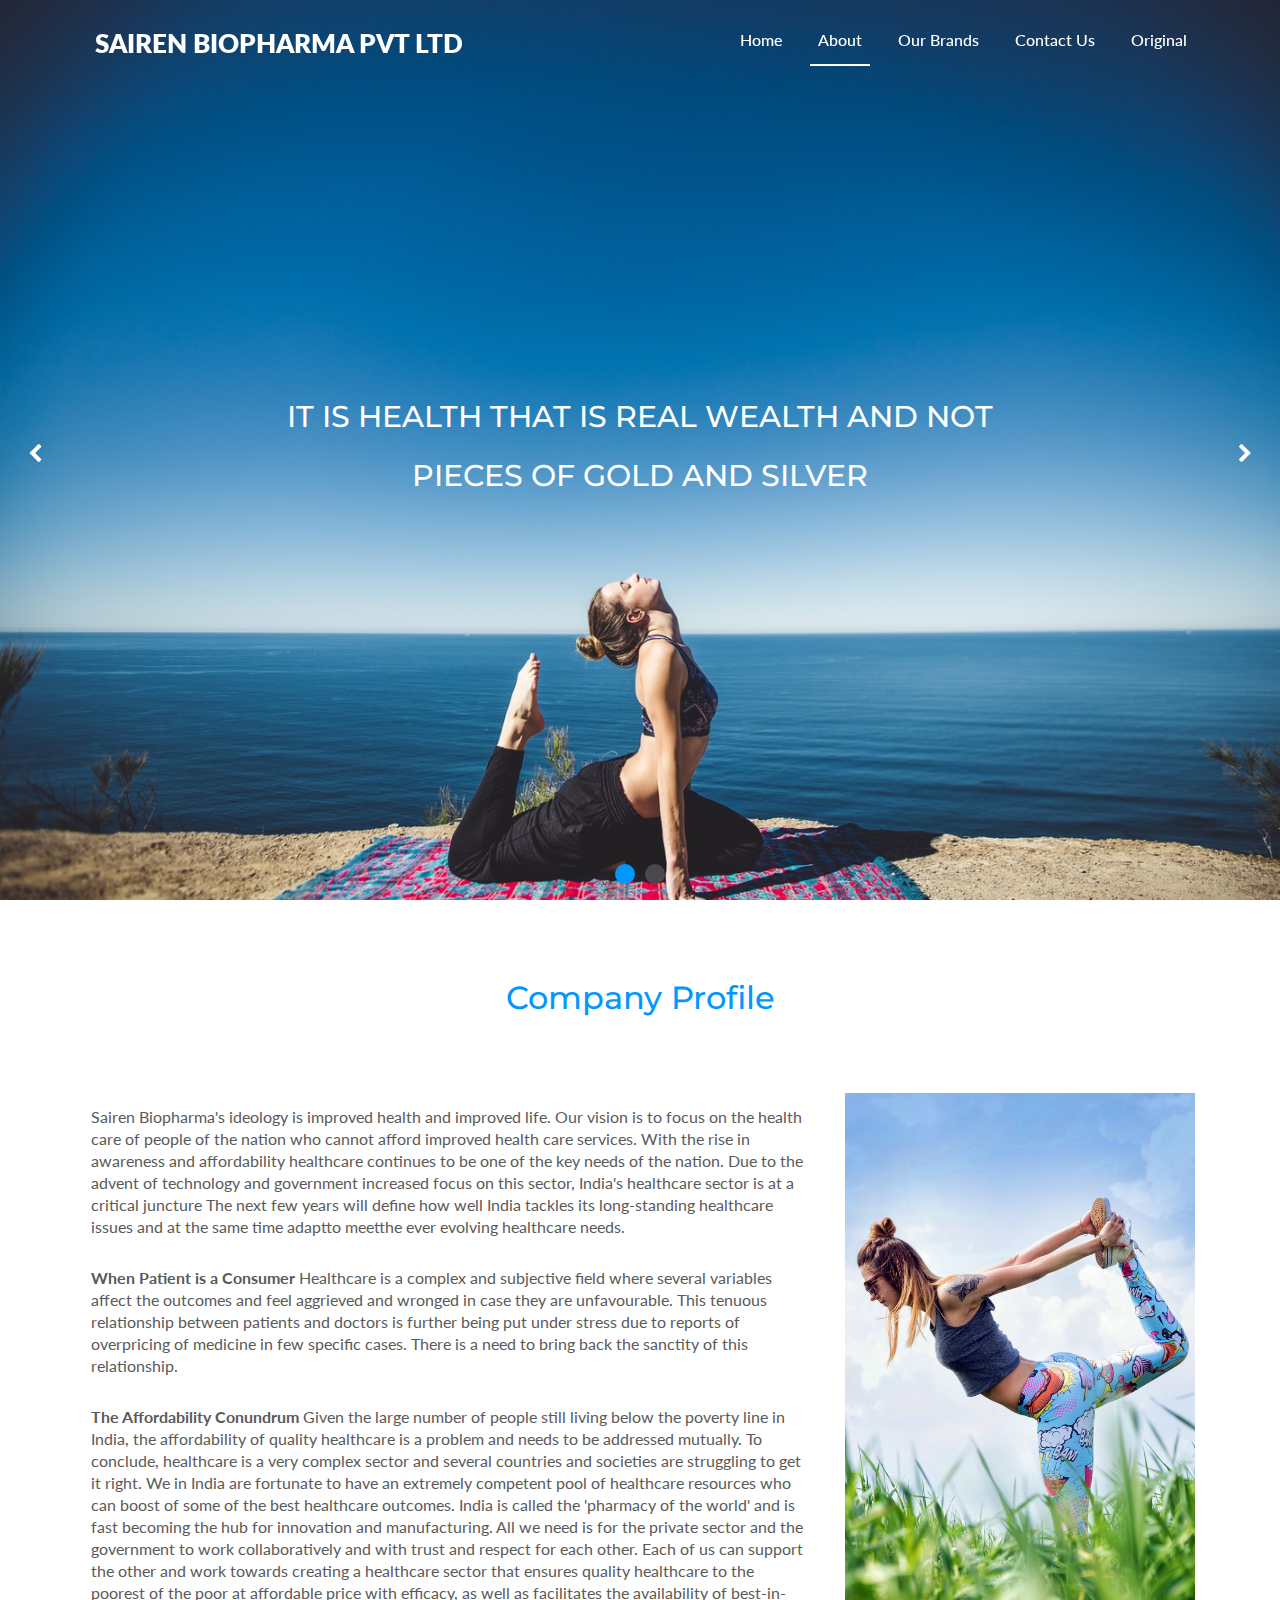
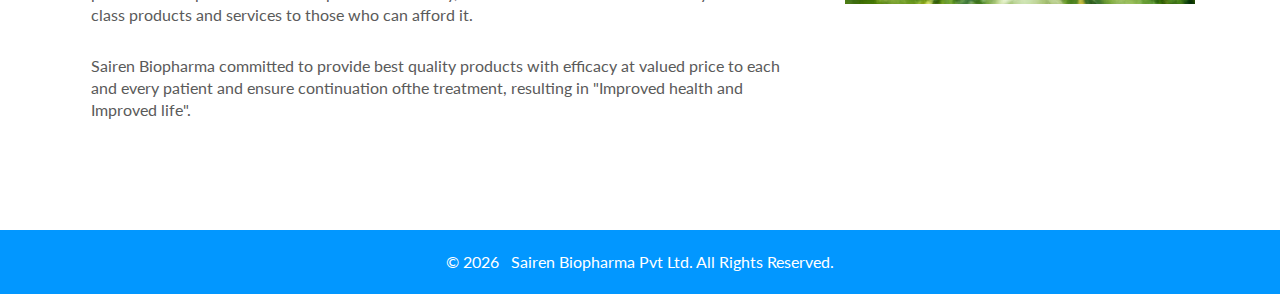
==== commit 4e6968dd: "add info" ====
--- a/about.html
+++ b/about.html
@@ -9,7 +9,7 @@
   <!-- <meta name="description" content="">
   <meta name="author" content=""> -->
   <link rel="icon" href=" ">
-  <title>Fitness - Free Bootstrap 4 Template</title>
+  <title>Sairen Biopharma Pvt Ltd</title>
 
   <!-- Bootstrap core CSS -->
   <link href="css/bootstrap.min.css" rel="stylesheet">
@@ -47,7 +47,7 @@
       </a>
       <div class="collapse navbar-collapse" id="navbarCollapse1">
         <ul class="navbar-nav ml-auto">
-          <li class="nav-item"> <a class="nav-link" href="index.html">Home <span class="sr-only">(current)</span></a>
+          <li class="nav-item"> <a class="nav-link" href="index_old.html">Home <span class="sr-only">(current)</span></a>
           </li>
           <li class="nav-item active"> <a class="nav-link" href="#about">About</a> </li>
           <li class="nav-item"> <a class="nav-link" href="ourbrands.html">Our Brands</a> </li>
@@ -114,50 +114,23 @@
               <p>Never in all their history have men been able truly to conceive of the world as one: a single sphere,
                 a globe, having the qualities of a globe.</p>
             </div> -->
-            <p>Sairen Biopharma Private Limited (LLB) is a new venture from Micro Therapeutic Research Laboratories
-              Private
-              Limited (MTRL) established in May 2017 to brighten up human health care especially with biosimilar
-              medicines
-              with socio-economic focus with its own technology and product development and offering full-range R&D,
-              Analytical, Preclinical and Clinical Development services to those who share similar vision and seek
-              comprehensive or selective partnerships and services.
+            <p>
+            Sairen Biopharma's ideology is improved health and improved life. Our vision is to focus on the health care of people of the nation who cannot afford improved health care services. With the rise in awareness and affordability healthcare continues to be one of the key needs of the nation. Due to the advent of technology and government increased focus on this sector, India's healthcare sector is at a critical juncture The next few years will define how well India tackles its long-standing healthcare issues and at the same time adaptto meetthe ever evolving healthcare needs. 
             </p>
             <p>
-              The company has half-a-decade passionate and enriching expertise in gene synthesis; cloning; protein
-              expression; clone development; cell banking and characterization; long-term maintenance of pure, stable
-              and
-              high-yielding clones; developing competitive edge upstream and downstream processes for recombinant
-              proteins,
-              monoclonal antibodies and stem cells; product development and characterization in comparison with
-              innovator
-              drug; stem cell research; and over a decade of special expertise on preclinical and clinical development
-              in
-              accordance with international pharmacopeias, FDA, EMA, OECD, WHO, ICH, ISO, Schedule Y, GLP and others
-              under
-              its parent organization.
+              <b>When Patient is a Consumer</b> 
+
+                 Healthcare is a complex and subjective field where several variables affect the outcomes and feel aggrieved and wronged in case they are unfavourable. This tenuous relationship between patients and doctors is further being put under stress due to reports of overpricing of medicine in few specific cases. There is a need to bring back the sanctity of this relationship.
             </p>
             <p>
-              LLB is evolving as an integrated biopharmaceutical company with its own technologies and products while
-              offering full-range biological R&D and analytical services, and preclinical and clinical development
-              partnerships.
+              <b>The Affordability Conundrum</b> 
+
+                 Given the large number of people still living below the poverty line in India, the affordability of quality healthcare is a problem and needs to be addressed mutually. To conclude, healthcare is a very complex sector and several countries and societies are struggling to get it right. We in India are fortunate to have an extremely competent pool of healthcare resources who can boost of some of the best healthcare outcomes. India is called the 'pharmacy of the world' and is fast becoming the hub for innovation and manufacturing. All we need is for the private sector and the government to work collaboratively and with trust and respect for each other. Each of us can support the other and work towards creating a healthcare sector that ensures quality healthcare to the poorest of the poor at affordable price with efficacy, as well as facilitates the availability of best-in-class products and services to those who can afford it. 
             </p>
             <p>
-              The company also offers its unflinching support to the academics towards developing the future generation
-              in biotechnology. Apart from continued DBT’s Biotech Industrial Training Program, a number of
-              Universities, Institutions, Scholars and Students including those of Medical Institutions avail the
-              opportunities and advantages with preference. Apart, the company partners with outstanding Universities
-              and Educational Institutions on innovation and novel product development with commercial significance and
-              outcome.
+              Sairen Biopharma committed to provide best quality products with efficacy at valued price to each and every patient and ensure continuation ofthe treatment, resulting in "Improved health and Improved life". 
             </p>
-            <p>
-              The parent company MTRL is a proven leader in clinical research and services with international
-              accreditations over a decade now.
-            </p>
-            <p>
-              Sairen Biopharma has planned to set up a state-of-the-modernart full-fledged multi-product and
-              multi-utility biologics (inclusive of biosimilars) manufacturing facility in accordance with cGMP, EMA
-              and US-FDA standards at the outskirt of Chennai, Tamilnadu, India shortly.
-            </p>
+            
           </div>
         </div>
         <div class="col-md-4"> <img src="img/side-01.jpg" class="img-fluid" /> </div>
--- a/css/custom.css
+++ b/css/custom.css
@@ -945,4 +945,125 @@
 .socialicon:hover, .socialicon:focus {
 	background: #fff;
 	color: #0297FF
-}+}
+
+
+
+/* Footer social icon */
+.fa {
+	padding: 10px;
+	font-size: 30px;
+	width: 37px;
+	text-align: center;
+	text-decoration: none;
+	margin: 5px 2px;
+	border-radius: 50%;
+	/* border: 1px solid white; */
+  }  
+  .fa:hover {
+	  opacity: 0.7;
+  }  
+  .fa-facebook {
+	background: #3B5998;
+	color: white;
+  }
+  .fa-twitter {
+	background: #55ACEE;
+	color: white;
+  }
+  
+  .fa-google {
+	background: #dd4b39;
+	color: white;
+  }
+  
+  /* .fa-linkedin {
+	background: #007bb5;
+	color: white;
+  } */
+  
+  .fa-youtube {
+	background: #bb0000;
+	color: white;
+  }
+  
+  /*.fa-instagram {
+	background: #125688;
+	color: white;
+  }
+  
+  .fa-pinterest {
+	background: #cb2027;
+	color: white;
+  }
+  
+  .fa-snapchat-ghost {
+	background: #fffc00;
+	color: white;
+	text-shadow: -1px 0 black, 0 1px black, 1px 0 black, 0 -1px black;
+  }
+  
+  .fa-skype {
+	background: #00aff0;
+	color: white;
+  }
+  
+  .fa-android {
+	background: #a4c639;
+	color: white;
+  }
+  
+  .fa-dribbble {
+	background: #ea4c89;
+	color: white;
+  }
+  
+  .fa-vimeo {
+	background: #45bbff;
+	color: white;
+  }
+  
+  .fa-tumblr {
+	background: #2c4762;
+	color: white;
+  }
+  
+  .fa-vine {
+	background: #00b489;
+	color: white;
+  }
+  
+  .fa-foursquare {
+	background: #45bbff;
+	color: white;
+  }
+  
+  .fa-stumbleupon {
+	background: #eb4924;
+	color: white;
+  }
+  
+  .fa-flickr {
+	background: #f40083;
+	color: white;
+  }
+  
+  .fa-yahoo {
+	background: #430297;
+	color: white;
+  }
+  
+  .fa-soundcloud {
+	background: #ff5500;
+	color: white;
+  }
+  
+  .fa-reddit {
+	background: #ff5700;
+	color: white;
+  }
+  
+  .fa-rss {
+	background: #ff6600;
+	color: white;
+  } */